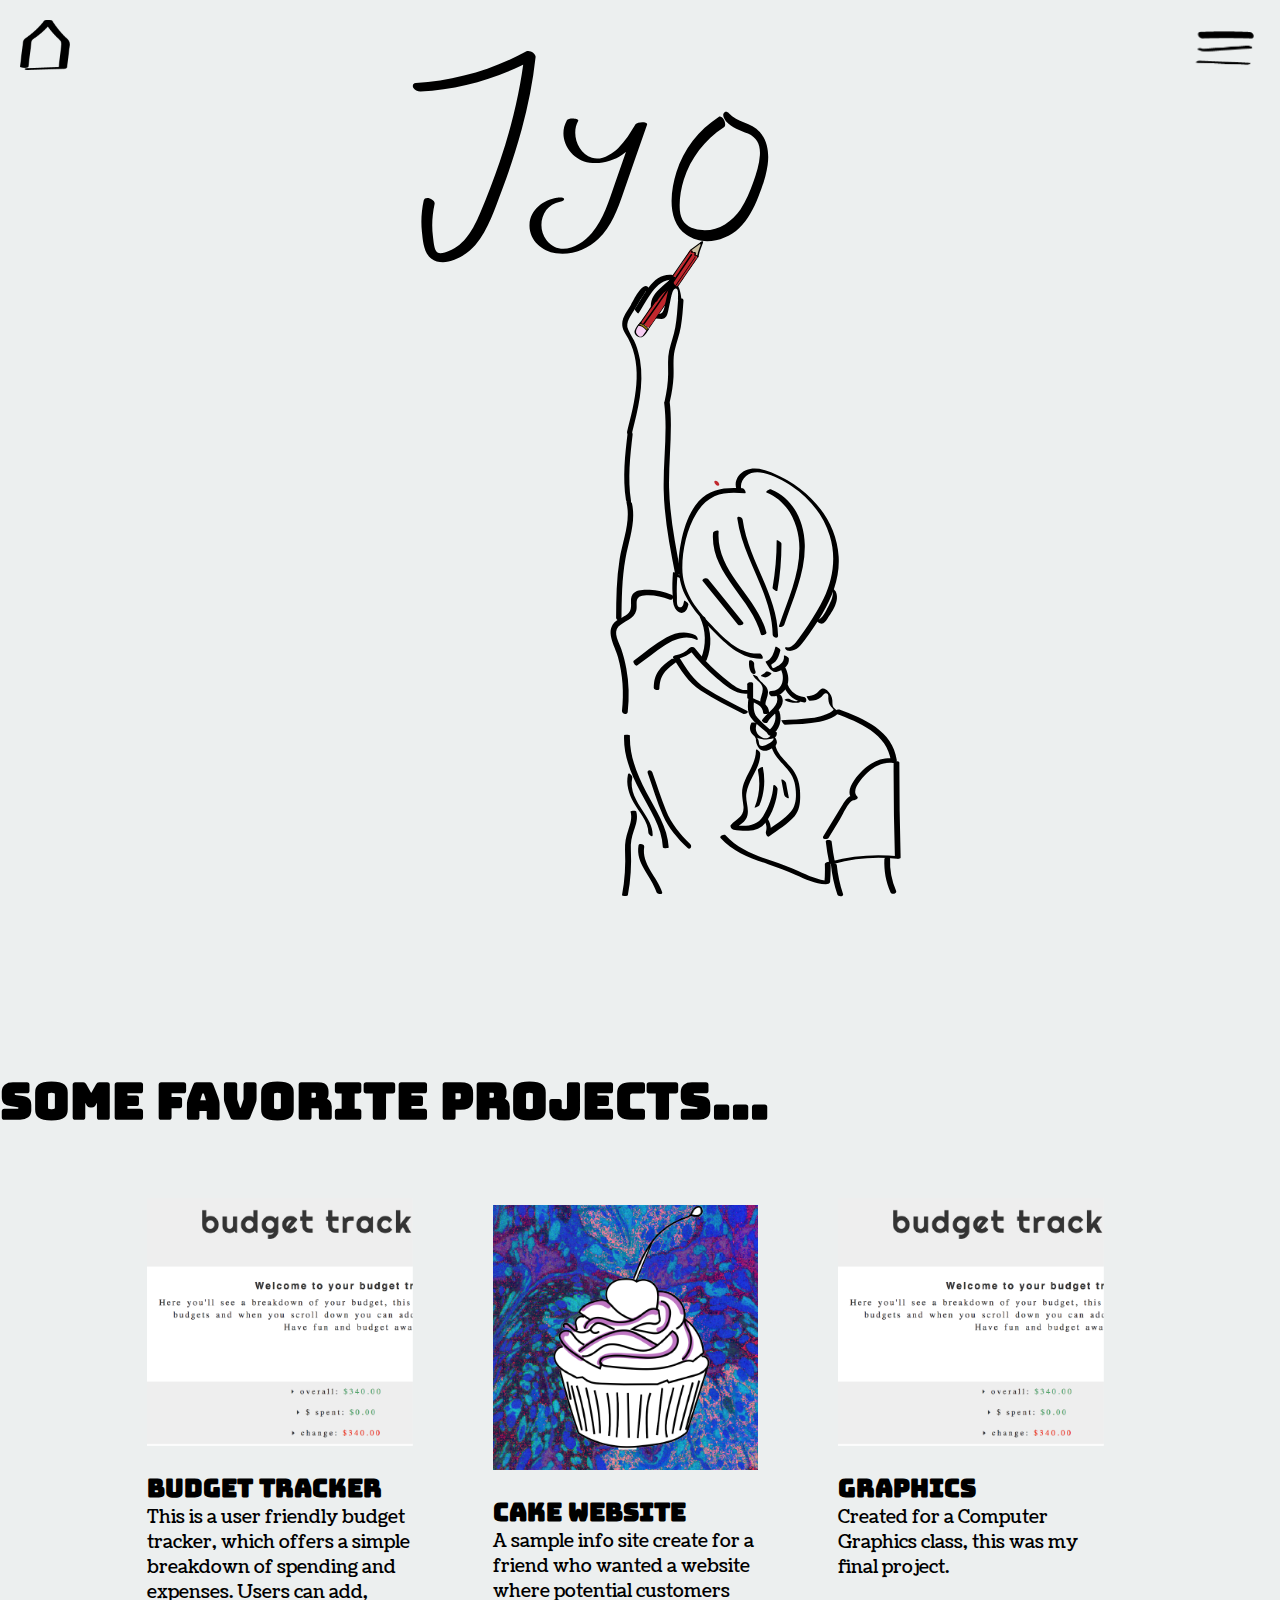
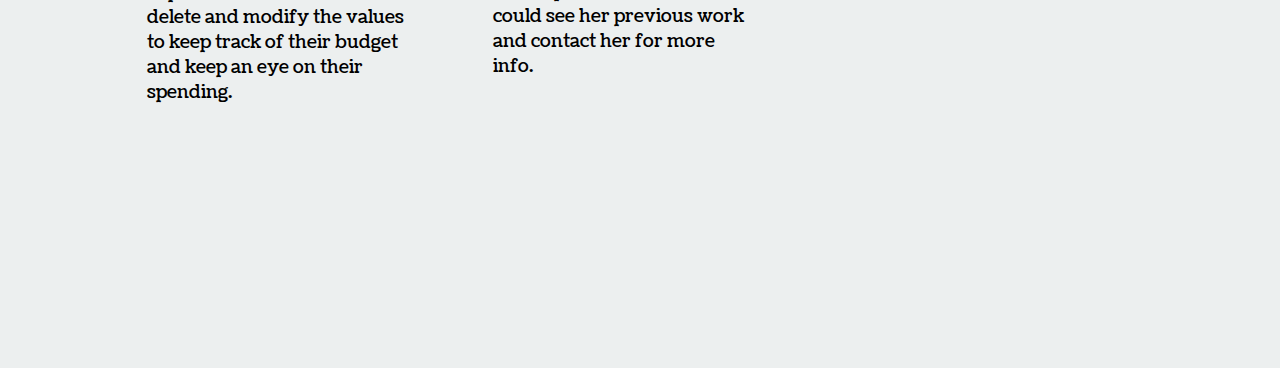
==== index.html @ 1aad9f61 "edits" ====
<html> 
    <head>
            <link href="https://fonts.googleapis.com/css?family=Lekton|Trocchi" rel="stylesheet">
            <link rel="stylesheet" 
            href="https://cdn.jsdelivr.net/npm/animate.css@3.5.2/animate.min.css">
        <link rel="stylesheet" type="text/css" href="styles/styles.css">
        <link href="https://fonts.googleapis.com/css?family=Alfa+Slab+One|Bangers|Bevan|Bungee|Coustard" rel="stylesheet">
        <link href="https://fonts.googleapis.com/css?family=Barrio|Faster+One|Gravitas+One|Holtwood+One+SC|Ultra" rel="stylesheet">
        <link rel="stylesheet" href="styles/animations.css">
        <title> Jyo </title>
    </head>

    <body>
        <!-- nav -->
        <div id="myNav" class="overlay">
            <a href="javascript:void(0)"> <img src = "styles/close.png" class="closebtn" onclick="closeNav()"></a>
                <div class="overlay-content" id = "overlay-nav">
                        <a href="index.html"><img src="styles/home.png" class = "links"></a>
                        <br>
                        <a href="about.html"><img src="styles/about-nav.png" class = "links"></a>
                        <br>
                        <a href="projects.html"><img src="styles/work-nav.png" class = "links"></a>
                </div>
              </div>
              <img src="styles/nav.png" id = "nav"onclick="openNav()"style="cursor:pointer"/>
              <a href = "index.html"><img src="styles/home-icon.png" id = "home-btn" style="cursor:pointer"></a>

        
        <section id = "section">
            <div class="bg"></div>
        
         
       

        <br>
    

        <div style = "height: 100%">
       <!-- <img src = "styles/projects.png" id = "projects"/> -->
        <div id="Container">
                <div class="slide slide1" data-background="rgba(255, 255, 255,1.0)">
                    <div class="main-container" style = "margin-top: 150px">
                        <div class="container-wrap">
                                <div class="main">
                                        <h1> some favorite projects...</h1>
                                        <div class="row" style="margin-left:6%">
                                          <div class="column">
                                            <div class="content">
                                              <img src="styles/icon-1.png" style="width:100%" class="bounce animated" id = "budget-icon">
                                              <h3>budget tracker</h3>
                                              <p>This is a user friendly budget tracker, which offers a simple breakdown of spending
                                                    and expenses. Users can add, delete and modify the values to keep track of their budget
                                                    and keep an eye on their spending. </p>
                                            </div>
                                          </div>
                                          <div class="column">
                                            <div class="content">
                                                    <a href = "https://jfernandes1.github.io/cake-website-/"><img src="styles/icon-2.png" style="width:100%" class="slideUp animated" id = "cake-img"></a>
                                              <h3>cake website</h3>
                                              <p>A sample info site create for a friend who wanted a website where potential customers
                                                    could see her previous work and contact her for more info.</p>
                                            </div>
                                          </div>
                                          <div class="column">
                                            <div class="content">
                                            <img src="styles/icon-1.png" alt="Nature" style="width:100%" class="slideUp" id = "graphics-icon">
                                              <h3>graphics </h3>
                                              <p>Created for a Computer Graphics class, this was my final project.</p>
                                            </div>
                                          </div>
                                        </div>
                                </div>	
                            </div> 
                        </div>
                    </div>
                </div>
        </div>
            </section>
            
        <script src="https://ajax.googleapis.com/ajax/libs/jquery/3.2.1/jquery.min.js"></script>
        <script src= "scripts.js"></script>

    </body>
</html>
---- styles/styles.css ----
body, html {
    height: 100%;
    margin: 0;
}

body {
  background: rgba(66, 100, 102,0.1);
  transition: 0.3s all;
}

.changeColor {
  background:rgba(66, 100, 102,0.5);
  transition: 0.8s all;
}

.bg {
  /* The image used */
  background-image: url("homepage.svg");

  /* Full height */
  height: 100%; 

  /* Center and scale the image nicely */
  background-position: center;
  background-repeat: no-repeat;
  background-size: cover;
  z-index: 5; 
}

.two{
  height:1000px;
  
  font-size:36px;
}

#home-btn{
  width: 50px;
  height: 50px;
  position: absolute;
  left:20px;
  top:20px;
}

 #nav {
  width: 100px;
  height: 100px;
  position: fixed;
  right:0;
  top:0;
  z-index: 10;
}

.closebtn{
  position:absolute; 
  width: 60px;
  height: 60px;
  right: 15px;
  top: 15px; 
}

#about {
  margin-left: 34%;
  margin-top: 3%;
  height: 56%;
}

#headshot {
    position: absolute;
    top: 24%;
    left: 32.5%;
}

#pencil {
  height: 11%;
}

#about-para {
  left: 15%;
  top: 130%;
  width: 70%;
  margin-left: auto;
  margin-right: auto;
  margin-top: 55px;
  margin-bottom: 0;
}

.overlay {
  height: 0%;
  width: 100%;
  position: fixed;
  z-index: 1;
  top: 0;
  left: 0;
  background-color: rgb(252,251,192);
  overflow-y: hidden;
  transition: 0.5s;
}

.links{
  height: 10%; 
  padding:15px;
  transition-delay: 5s; 
}

.overlay-content{
  display: none;
  position: fixed;
  top: 50%;
  left: 50%;
  /* bring your own prefixes */
  transform: translate(-50%, -50%);
}
#projects{
  margin-left: 40%;
  margin-right: 50%;
  margin-top: 5%;
}

/* PORTFOLIO PAGE */
.row,
.row > .column {
    padding: 30px;
    padding-top: 10px;
}

/* Create four equal columns that floats next to each other */
.column {
    float: left;
    width: 25%;
}

/* Clear floats after rows */ 
.row:after {
    content: "";
    display: table;
    clear: both;
}

/* Content */
.content {
    padding: 10px;
}

#cake-icon{
  width: 90%; 
}

/*FONTS

font-family: 'Alfa Slab One', cursive;
font-family: 'Bangers', cursive;
font-family: 'Bevan', cursive;
font-family: 'Coustard', serif; */
h1{
  font-family: 'Bungee', cursive;
  font-size: 50px;
}


h3{
  font-family: 'Bungee', cursive;
  font-size: 25px;
  margin-bottom: 0;
}

p{
  font-family: 'Coustard', serif;
  font-size: 1.1em;
  margin-top: 0;
}

.slide1{
  height: 100%;
}

.slide2{
  height: 100%;
}

.slide3{
  height: 100%;
}

.slide4{
	height: 100%;
}

#about-page{
  display: none;
}

/*portfolio page */

.project-no{
  margin-left: 12%;
  display: inline-block;
  width: 6%;
}

.project-img{
  display:inline-block; 
  width: 20%;
  margin-right: 4%;
  vertical-align:middle; 
}

.project-para{
  display:inline-block; 
  width:40%
}
---- styles/animations.css ----
/*
==============================================
CSS3 ANIMATION CHEAT SHEET
==============================================

Made by Justin Aguilar

www.justinaguilar.com/animations/

Questions, comments, concerns, love letters:
justin@justinaguilar.com
==============================================
*/

/*
==============================================
slideDown
==============================================
*/


.slideDown{
	animation-name: slideDown;
	-webkit-animation-name: slideDown;	

	animation-duration: 1s;	
	-webkit-animation-duration: 1s;

	animation-timing-function: ease;	
	-webkit-animation-timing-function: ease;	

	visibility: visible !important;						
}

@keyframes slideDown {
	0% {
		transform: translateY(-100%);
	}
	50%{
		transform: translateY(8%);
	}
	65%{
		transform: translateY(-4%);
	}
	80%{
		transform: translateY(4%);
	}
	95%{
		transform: translateY(-2%);
	}			
	100% {
		transform: translateY(0%);
	}		
}

@-webkit-keyframes slideDown {
	0% {
		-webkit-transform: translateY(-100%);
	}
	50%{
		-webkit-transform: translateY(8%);
	}
	65%{
		-webkit-transform: translateY(-4%);
	}
	80%{
		-webkit-transform: translateY(4%);
	}
	95%{
		-webkit-transform: translateY(-2%);
	}			
	100% {
		-webkit-transform: translateY(0%);
	}	
}

/*
==============================================
slideUp
==============================================
*/


.slideUp{
	animation-name: slideUp;
	-webkit-animation-name: slideUp;	

	animation-duration: 1s;	
	-webkit-animation-duration: 1s;

	animation-timing-function: ease;	
	-webkit-animation-timing-function: ease;

	visibility: visible !important;			
}

@keyframes slideUp {
	0% {
		transform: translateY(100%);
	}
	50%{
		transform: translateY(-8%);
	}
	65%{
		transform: translateY(4%);
	}
	80%{
		transform: translateY(-4%);
	}
	95%{
		transform: translateY(2%);
	}			
	100% {
		transform: translateY(0%);
	}	
}

@-webkit-keyframes slideUp {
	0% {
		-webkit-transform: translateY(100%);
	}
	50%{
		-webkit-transform: translateY(-8%);
	}
	65%{
		-webkit-transform: translateY(4%);
	}
	80%{
		-webkit-transform: translateY(-4%);
	}
	95%{
		-webkit-transform: translateY(2%);
	}			
	100% {
		-webkit-transform: translateY(0%);
	}	
}

/*
==============================================
slideLeft
==============================================
*/


.slideLeft{
	animation-name: slideLeft;
	-webkit-animation-name: slideLeft;	

	animation-duration: 1s;	
	-webkit-animation-duration: 1s;

	animation-timing-function: ease-in-out;	
	-webkit-animation-timing-function: ease-in-out;		

	visibility: visible !important;	
}

@keyframes slideLeft {
	0% {
		transform: translateX(150%);
	}
	50%{
		transform: translateX(-8%);
	}
	65%{
		transform: translateX(4%);
	}
	80%{
		transform: translateX(-4%);
	}
	95%{
		transform: translateX(2%);
	}			
	100% {
		transform: translateX(0%);
	}
}

@-webkit-keyframes slideLeft {
	0% {
		-webkit-transform: translateX(150%);
	}
	50%{
		-webkit-transform: translateX(-8%);
	}
	65%{
		-webkit-transform: translateX(4%);
	}
	80%{
		-webkit-transform: translateX(-4%);
	}
	95%{
		-webkit-transform: translateX(2%);
	}			
	100% {
		-webkit-transform: translateX(0%);
	}
}

/*
==============================================
slideRight
==============================================
*/


.slideRight{
	animation-name: slideRight;
	-webkit-animation-name: slideRight;	

	animation-duration: 1s;	
	-webkit-animation-duration: 1s;

	animation-timing-function: ease-in-out;	
	-webkit-animation-timing-function: ease-in-out;		

	visibility: visible !important;	
}

@keyframes slideRight {
	0% {
		transform: translateX(-150%);
	}
	50%{
		transform: translateX(8%);
	}
	65%{
		transform: translateX(-4%);
	}
	80%{
		transform: translateX(4%);
	}
	95%{
		transform: translateX(-2%);
	}			
	100% {
		transform: translateX(0%);
	}	
}

@-webkit-keyframes slideRight {
	0% {
		-webkit-transform: translateX(-150%);
	}
	50%{
		-webkit-transform: translateX(8%);
	}
	65%{
		-webkit-transform: translateX(-4%);
	}
	80%{
		-webkit-transform: translateX(4%);
	}
	95%{
		-webkit-transform: translateX(-2%);
	}			
	100% {
		-webkit-transform: translateX(0%);
	}
}

/*
==============================================
slideExpandUp
==============================================
*/


.slideExpandUp{
	animation-name: slideExpandUp;
	-webkit-animation-name: slideExpandUp;	

	animation-duration: 1.6s;	
	-webkit-animation-duration: 1.6s;

	animation-timing-function: ease-out;	
	-webkit-animation-timing-function: ease -out;

	visibility: visible !important;	
}

@keyframes slideExpandUp {
	0% {
		transform: translateY(100%) scaleX(0.5);
	}
	30%{
		transform: translateY(-8%) scaleX(0.5);
	}	
	40%{
		transform: translateY(2%) scaleX(0.5);
	}
	50%{
		transform: translateY(0%) scaleX(1.1);
	}
	60%{
		transform: translateY(0%) scaleX(0.9);		
	}
	70% {
		transform: translateY(0%) scaleX(1.05);
	}			
	80%{
		transform: translateY(0%) scaleX(0.95);		
	}
	90% {
		transform: translateY(0%) scaleX(1.02);
	}	
	100%{
		transform: translateY(0%) scaleX(1);		
	}
}

@-webkit-keyframes slideExpandUp {
	0% {
		-webkit-transform: translateY(100%) scaleX(0.5);
	}
	30%{
		-webkit-transform: translateY(-8%) scaleX(0.5);
	}	
	40%{
		-webkit-transform: translateY(2%) scaleX(0.5);
	}
	50%{
		-webkit-transform: translateY(0%) scaleX(1.1);
	}
	60%{
		-webkit-transform: translateY(0%) scaleX(0.9);		
	}
	70% {
		-webkit-transform: translateY(0%) scaleX(1.05);
	}			
	80%{
		-webkit-transform: translateY(0%) scaleX(0.95);		
	}
	90% {
		-webkit-transform: translateY(0%) scaleX(1.02);
	}	
	100%{
		-webkit-transform: translateY(0%) scaleX(1);		
	}
}

/*
==============================================
expandUp
==============================================
*/


.expandUp{
	animation-name: expandUp;
	-webkit-animation-name: expandUp;	

	animation-duration: 0.7s;	
	-webkit-animation-duration: 0.7s;

	animation-timing-function: ease;	
	-webkit-animation-timing-function: ease;		

	visibility: visible !important;	
}

@keyframes expandUp {
	0% {
		transform: translateY(100%) scale(0.6) scaleY(0.5);
	}
	60%{
		transform: translateY(-7%) scaleY(1.12);
	}
	75%{
		transform: translateY(3%);
	}	
	100% {
		transform: translateY(0%) scale(1) scaleY(1);
	}	
}

@-webkit-keyframes expandUp {
	0% {
		-webkit-transform: translateY(100%) scale(0.6) scaleY(0.5);
	}
	60%{
		-webkit-transform: translateY(-7%) scaleY(1.12);
	}
	75%{
		-webkit-transform: translateY(3%);
	}	
	100% {
		-webkit-transform: translateY(0%) scale(1) scaleY(1);
	}	
}

/*
==============================================
fadeIn
==============================================
*/

.fadeIn{
	animation-name: fadeIn;
	-webkit-animation-name: fadeIn;	

	animation-duration: 1.5s;	
	-webkit-animation-duration: 1.5s;

	animation-timing-function: ease-in-out;	
	-webkit-animation-timing-function: ease-in-out;		

	visibility: visible !important;	
}

@keyframes fadeIn {
	0% {
		transform: scale(0);
		opacity: 0.0;		
	}
	60% {
		transform: scale(1.1);	
	}
	80% {
		transform: scale(0.9);
		opacity: 1;	
	}	
	100% {
		transform: scale(1);
		opacity: 1;	
	}		
}

@-webkit-keyframes fadeIn {
	0% {
		-webkit-transform: scale(0);
		opacity: 0.0;		
	}
	60% {
		-webkit-transform: scale(1.1);
	}
	80% {
		-webkit-transform: scale(0.9);
		opacity: 1;	
	}	
	100% {
		-webkit-transform: scale(1);
		opacity: 1;	
	}		
}

/*
==============================================
expandOpen
==============================================
*/


.expandOpen{
	animation-name: expandOpen;
	-webkit-animation-name: expandOpen;	

	animation-duration: 1.2s;	
	-webkit-animation-duration: 1.2s;

	animation-timing-function: ease-out;	
	-webkit-animation-timing-function: ease-out;	

	visibility: visible !important;	
}

@keyframes expandOpen {
	0% {
		transform: scale(1.8);		
	}
	50% {
		transform: scale(0.95);
	}	
	80% {
		transform: scale(1.05);
	}
	90% {
		transform: scale(0.98);
	}	
	100% {
		transform: scale(1);
	}			
}

@-webkit-keyframes expandOpen {
	0% {
		-webkit-transform: scale(1.8);		
	}
	50% {
		-webkit-transform: scale(0.95);
	}	
	80% {
		-webkit-transform: scale(1.05);
	}
	90% {
		-webkit-transform: scale(0.98);
	}	
	100% {
		-webkit-transform: scale(1);
	}					
}

/*
==============================================
bigEntrance
==============================================
*/


.bigEntrance{
	animation-name: bigEntrance;
	-webkit-animation-name: bigEntrance;	

	animation-duration: 1.6s;	
	-webkit-animation-duration: 1.6s;

	animation-timing-function: ease-out;	
	-webkit-animation-timing-function: ease-out;	

	visibility: visible !important;			
}

@keyframes bigEntrance {
	0% {
		transform: scale(0.3) rotate(6deg) translateX(-30%) translateY(30%);
		opacity: 0.2;
	}
	30% {
		transform: scale(1.03) rotate(-2deg) translateX(2%) translateY(-2%);		
		opacity: 1;
	}
	45% {
		transform: scale(0.98) rotate(1deg) translateX(0%) translateY(0%);
		opacity: 1;
	}
	60% {
		transform: scale(1.01) rotate(-1deg) translateX(0%) translateY(0%);		
		opacity: 1;
	}	
	75% {
		transform: scale(0.99) rotate(1deg) translateX(0%) translateY(0%);
		opacity: 1;
	}
	90% {
		transform: scale(1.01) rotate(0deg) translateX(0%) translateY(0%);		
		opacity: 1;
	}	
	100% {
		transform: scale(1) rotate(0deg) translateX(0%) translateY(0%);
		opacity: 1;
	}		
}

@-webkit-keyframes bigEntrance {
	0% {
		-webkit-transform: scale(0.3) rotate(6deg) translateX(-30%) translateY(30%);
		opacity: 0.2;
	}
	30% {
		-webkit-transform: scale(1.03) rotate(-2deg) translateX(2%) translateY(-2%);		
		opacity: 1;
	}
	45% {
		-webkit-transform: scale(0.98) rotate(1deg) translateX(0%) translateY(0%);
		opacity: 1;
	}
	60% {
		-webkit-transform: scale(1.01) rotate(-1deg) translateX(0%) translateY(0%);		
		opacity: 1;
	}	
	75% {
		-webkit-transform: scale(0.99) rotate(1deg) translateX(0%) translateY(0%);
		opacity: 1;
	}
	90% {
		-webkit-transform: scale(1.01) rotate(0deg) translateX(0%) translateY(0%);		
		opacity: 1;
	}	
	100% {
		-webkit-transform: scale(1) rotate(0deg) translateX(0%) translateY(0%);
		opacity: 1;
	}				
}

/*
==============================================
hatch
==============================================
*/

.hatch{
	animation-name: hatch;
	-webkit-animation-name: hatch;	

	animation-duration: 2s;	
	-webkit-animation-duration: 2s;

	animation-timing-function: ease-in-out;	
	-webkit-animation-timing-function: ease-in-out;

	transform-origin: 50% 100%;
	-ms-transform-origin: 50% 100%;
	-webkit-transform-origin: 50% 100%; 

	visibility: visible !important;		
}

@keyframes hatch {
	0% {
		transform: rotate(0deg) scaleY(0.6);
	}
	20% {
		transform: rotate(-2deg) scaleY(1.05);
	}
	35% {
		transform: rotate(2deg) scaleY(1);
	}
	50% {
		transform: rotate(-2deg);
	}	
	65% {
		transform: rotate(1deg);
	}	
	80% {
		transform: rotate(-1deg);
	}		
	100% {
		transform: rotate(0deg);
	}									
}

@-webkit-keyframes hatch {
	0% {
		-webkit-transform: rotate(0deg) scaleY(0.6);
	}
	20% {
		-webkit-transform: rotate(-2deg) scaleY(1.05);
	}
	35% {
		-webkit-transform: rotate(2deg) scaleY(1);
	}
	50% {
		-webkit-transform: rotate(-2deg);
	}	
	65% {
		-webkit-transform: rotate(1deg);
	}	
	80% {
		-webkit-transform: rotate(-1deg);
	}		
	100% {
		-webkit-transform: rotate(0deg);
	}		
}


/*
==============================================
bounce
==============================================
*/


.bounce{
	animation-name: bounce;
	-webkit-animation-name: bounce;	

	animation-duration: 1.6s;	
	-webkit-animation-duration: 1.6s;

	animation-timing-function: ease;	
	-webkit-animation-timing-function: ease;	
	
	transform-origin: 50% 100%;
	-ms-transform-origin: 50% 100%;
	-webkit-transform-origin: 50% 100%; 	
}

@keyframes bounce {
	0% {
		transform: translateY(0%) scaleY(0.6);
	}
	60%{
		transform: translateY(-100%) scaleY(1.1);
	}
	70%{
		transform: translateY(0%) scaleY(0.95) scaleX(1.05);
	}
	80%{
		transform: translateY(0%) scaleY(1.05) scaleX(1);
	}	
	90%{
		transform: translateY(0%) scaleY(0.95) scaleX(1);
	}				
	100%{
		transform: translateY(0%) scaleY(1) scaleX(1);
	}	
}

@-webkit-keyframes bounce {
	0% {
		-webkit-transform: translateY(0%) scaleY(0.6);
	}
	60%{
		-webkit-transform: translateY(-100%) scaleY(1.1);
	}
	70%{
		-webkit-transform: translateY(0%) scaleY(0.95) scaleX(1.05);
	}
	80%{
		-webkit-transform: translateY(0%) scaleY(1.05) scaleX(1);
	}	
	90%{
		-webkit-transform: translateY(0%) scaleY(0.95) scaleX(1);
	}				
	100%{
		-webkit-transform: translateY(0%) scaleY(1) scaleX(1);
	}		
}


/*
==============================================
pulse
==============================================
*/

.pulse{
	animation-name: pulse;
	-webkit-animation-name: pulse;	

	animation-duration: 1.5s;	
	-webkit-animation-duration: 1.5s;

	animation-iteration-count: infinite;
	-webkit-animation-iteration-count: infinite;
}

@keyframes pulse {
	0% {
		transform: scale(0.9);
		opacity: 0.7;		
	}
	50% {
		transform: scale(1);
		opacity: 1;	
	}	
	100% {
		transform: scale(0.9);
		opacity: 0.7;	
	}			
}

@-webkit-keyframes pulse {
	0% {
		-webkit-transform: scale(0.95);
		opacity: 0.7;		
	}
	50% {
		-webkit-transform: scale(1);
		opacity: 1;	
	}	
	100% {
		-webkit-transform: scale(0.95);
		opacity: 0.7;	
	}			
}

/*
==============================================
floating
==============================================
*/

.floating{
	animation-name: floating;
	-webkit-animation-name: floating;

	animation-duration: 1.5s;	
	-webkit-animation-duration: 1.5s;

	animation-iteration-count: infinite;
	-webkit-animation-iteration-count: infinite;
}

@keyframes floating {
	0% {
		transform: translateY(0%);	
	}
	50% {
		transform: translateY(8%);	
	}	
	100% {
		transform: translateY(0%);
	}			
}

@-webkit-keyframes floating {
	0% {
		-webkit-transform: translateY(0%);	
	}
	50% {
		-webkit-transform: translateY(8%);	
	}	
	100% {
		-webkit-transform: translateY(0%);
	}			
}

/*
==============================================
tossing
==============================================
*/

.tossing{
	animation-name: tossing;
	-webkit-animation-name: tossing;	

	animation-duration: 2.5s;	
	-webkit-animation-duration: 2.5s;

	animation-iteration-count: infinite;
	-webkit-animation-iteration-count: infinite;
}

@keyframes tossing {
	0% {
		transform: rotate(-4deg);	
	}
	50% {
		transform: rotate(4deg);
	}
	100% {
		transform: rotate(-4deg);	
	}						
}

@-webkit-keyframes tossing {
	0% {
		-webkit-transform: rotate(-4deg);	
	}
	50% {
		-webkit-transform: rotate(4deg);
	}
	100% {
		-webkit-transform: rotate(-4deg);	
	}				
}

/*
==============================================
pullUp
==============================================
*/

.pullUp{
	animation-name: pullUp;
	-webkit-animation-name: pullUp;	

	animation-duration: 1.1s;	
	-webkit-animation-duration: 1.1s;

	animation-timing-function: ease-out;	
	-webkit-animation-timing-function: ease-out;	

	transform-origin: 50% 100%;
	-ms-transform-origin: 50% 100%;
	-webkit-transform-origin: 50% 100%; 		
}

@keyframes pullUp {
	0% {
		transform: scaleY(0.1);
	}
	40% {
		transform: scaleY(1.02);
	}
	60% {
		transform: scaleY(0.98);
	}
	80% {
		transform: scaleY(1.01);
	}
	100% {
		transform: scaleY(0.98);
	}				
	80% {
		transform: scaleY(1.01);
	}
	100% {
		transform: scaleY(1);
	}							
}

@-webkit-keyframes pullUp {
	0% {
		-webkit-transform: scaleY(0.1);
	}
	40% {
		-webkit-transform: scaleY(1.02);
	}
	60% {
		-webkit-transform: scaleY(0.98);
	}
	80% {
		-webkit-transform: scaleY(1.01);
	}
	100% {
		-webkit-transform: scaleY(0.98);
	}				
	80% {
		-webkit-transform: scaleY(1.01);
	}
	100% {
		-webkit-transform: scaleY(1);
	}		
}

/*
==============================================
pullDown
==============================================
*/

.pullDown{
	animation-name: pullDown;
	-webkit-animation-name: pullDown;	

	animation-duration: 1.1s;	
	-webkit-animation-duration: 1.1s;

	animation-timing-function: ease-out;	
	-webkit-animation-timing-function: ease-out;	

	transform-origin: 50% 0%;
	-ms-transform-origin: 50% 0%;
	-webkit-transform-origin: 50% 0%; 		
}

@keyframes pullDown {
	0% {
		transform: scaleY(0.1);
	}
	40% {
		transform: scaleY(1.02);
	}
	60% {
		transform: scaleY(0.98);
	}
	80% {
		transform: scaleY(1.01);
	}
	100% {
		transform: scaleY(0.98);
	}				
	80% {
		transform: scaleY(1.01);
	}
	100% {
		transform: scaleY(1);
	}							
}

@-webkit-keyframes pullDown {
	0% {
		-webkit-transform: scaleY(0.1);
	}
	40% {
		-webkit-transform: scaleY(1.02);
	}
	60% {
		-webkit-transform: scaleY(0.98);
	}
	80% {
		-webkit-transform: scaleY(1.01);
	}
	100% {
		-webkit-transform: scaleY(0.98);
	}				
	80% {
		-webkit-transform: scaleY(1.01);
	}
	100% {
		-webkit-transform: scaleY(1);
	}		
}

/*
==============================================
stretchLeft
==============================================
*/

.stretchLeft{
	animation-name: stretchLeft;
	-webkit-animation-name: stretchLeft;	

	animation-duration: 1.5s;	
	-webkit-animation-duration: 1.5s;

	animation-timing-function: ease-out;	
	-webkit-animation-timing-function: ease-out;	

	transform-origin: 100% 0%;
	-ms-transform-origin: 100% 0%;
	-webkit-transform-origin: 100% 0%; 
}

@keyframes stretchLeft {
	0% {
		transform: scaleX(0.3);
	}
	40% {
		transform: scaleX(1.02);
	}
	60% {
		transform: scaleX(0.98);
	}
	80% {
		transform: scaleX(1.01);
	}
	100% {
		transform: scaleX(0.98);
	}				
	80% {
		transform: scaleX(1.01);
	}
	100% {
		transform: scaleX(1);
	}							
}

@-webkit-keyframes stretchLeft {
	0% {
		-webkit-transform: scaleX(0.3);
	}
	40% {
		-webkit-transform: scaleX(1.02);
	}
	60% {
		-webkit-transform: scaleX(0.98);
	}
	80% {
		-webkit-transform: scaleX(1.01);
	}
	100% {
		-webkit-transform: scaleX(0.98);
	}				
	80% {
		-webkit-transform: scaleX(1.01);
	}
	100% {
		-webkit-transform: scaleX(1);
	}		
}

/*
==============================================
stretchRight
==============================================
*/

.stretchRight{
	animation-name: stretchRight;
	-webkit-animation-name: stretchRight;	

	animation-duration: 1.5s;	
	-webkit-animation-duration: 1.5s;

	animation-timing-function: ease-out;	
	-webkit-animation-timing-function: ease-out;	

	transform-origin: 0% 0%;
	-ms-transform-origin: 0% 0%;
	-webkit-transform-origin: 0% 0%; 		
}

@keyframes stretchRight {
	0% {
		transform: scaleX(0.3);
	}
	40% {
		transform: scaleX(1.02);
	}
	60% {
		transform: scaleX(0.98);
	}
	80% {
		transform: scaleX(1.01);
	}
	100% {
		transform: scaleX(0.98);
	}				
	80% {
		transform: scaleX(1.01);
	}
	100% {
		transform: scaleX(1);
	}							
}

@-webkit-keyframes stretchRight {
	0% {
		-webkit-transform: scaleX(0.3);
	}
	40% {
		-webkit-transform: scaleX(1.02);
	}
	60% {
		-webkit-transform: scaleX(0.98);
	}
	80% {
		-webkit-transform: scaleX(1.01);
	}
	100% {
		-webkit-transform: scaleX(0.98);
	}				
	80% {
		-webkit-transform: scaleX(1.01);
	}
	100% {
		-webkit-transform: scaleX(1);
	}		
}
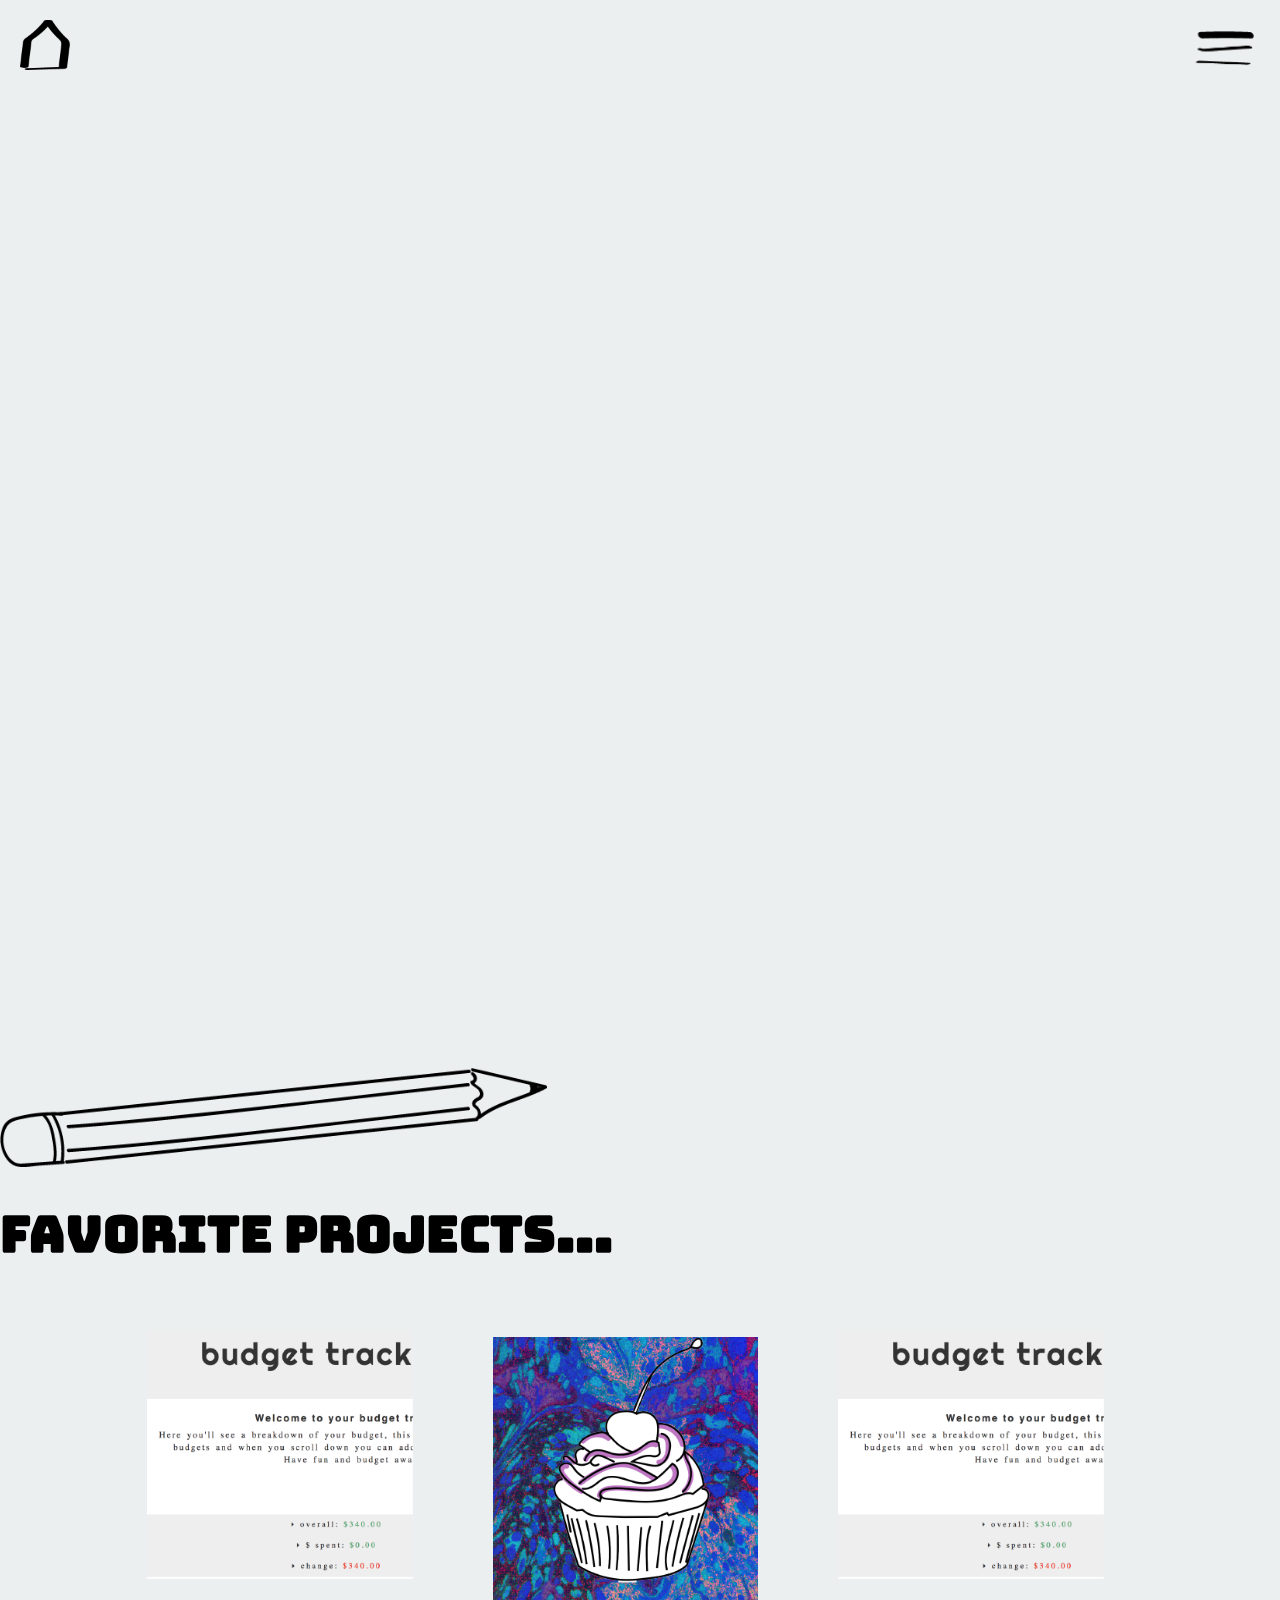
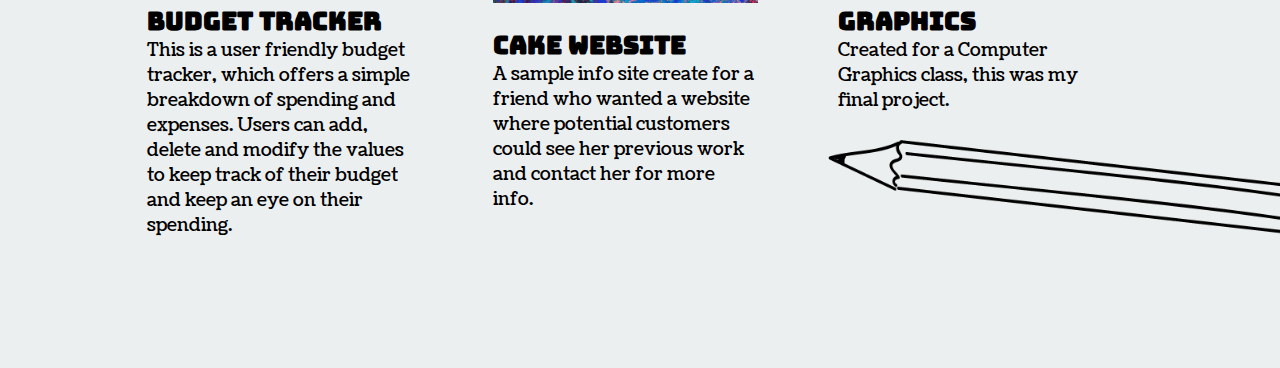
==== commit 84d87542: "svg files added" ====
--- a/index.html
+++ b/index.html
@@ -29,9 +29,6 @@
         <section id = "section">
             <div class="bg"></div>
         
-         
-       
-
         <br>
     
 
@@ -39,10 +36,12 @@
        <!-- <img src = "styles/projects.png" id = "projects"/> -->
         <div id="Container">
                 <div class="slide slide1" data-background="rgba(255, 255, 255,1.0)">
+                       
                     <div class="main-container" style = "margin-top: 150px">
                         <div class="container-wrap">
                                 <div class="main">
-                                        <h1> some favorite projects...</h1>
+                                        <img src = "styles/pencil.png" id = "pencil" style = "position:static; bottom:0">
+                                        <h1> favorite projects...</h1>
                                         <div class="row" style="margin-left:6%">
                                           <div class="column">
                                             <div class="content">
@@ -67,6 +66,7 @@
                                               <h3>graphics </h3>
                                               <p>Created for a Computer Graphics class, this was my final project.</p>
                                             </div>
+                                            <img src = "styles/Asset 26.png" id = "pencil-2" style = "position:static; bottom:0">
                                           </div>
                                         </div>
                                 </div>	
--- a/styles/styles.css
+++ b/styles/styles.css
@@ -17,7 +17,7 @@
 
 .bg {
   /* The image used */
-  background-image: url("homepage.svg");
+  background-image: url("homepage-o.svg"), url("o.svg");
 
   /* Full height */
   height: 100%; 
@@ -72,7 +72,7 @@
     left: 32.5%;
 }
 
-#pencil {
+#pencil, #pencil-2 {
   height: 11%;
 }
 
@@ -147,6 +147,11 @@
   width: 90%; 
 }
 
+#cake-img:hover {
+  content: url('icon-2-hover.png');
+  width: 100%; 
+}
+
 /*FONTS
 
 font-family: 'Alfa Slab One', cursive;
@@ -209,4 +214,15 @@
 .project-para{
   display:inline-block; 
   width:40%
+}
+
+.path {
+  stroke-dasharray: 100;
+  animation: dash 5s linear;
+}
+
+@keyframes dash {
+  to {
+    stroke-dashoffset: 1000;
+  }
 }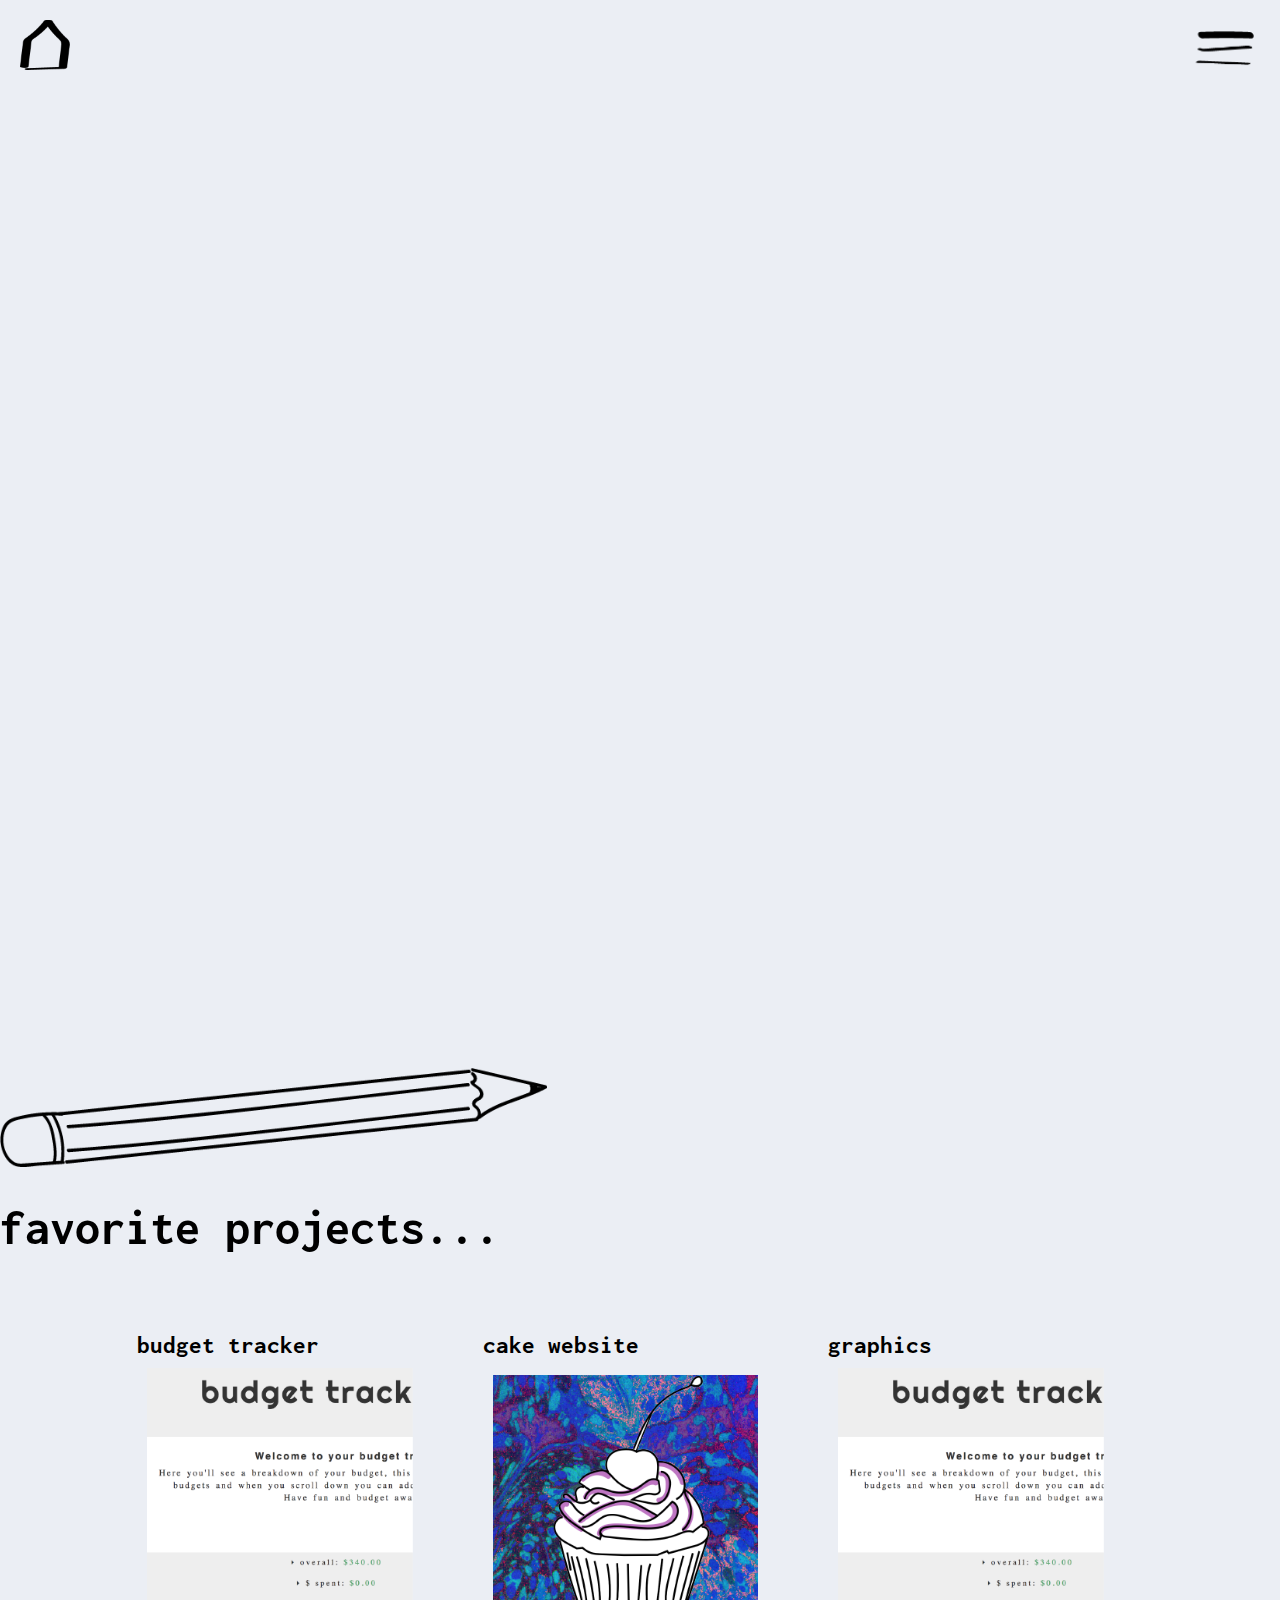
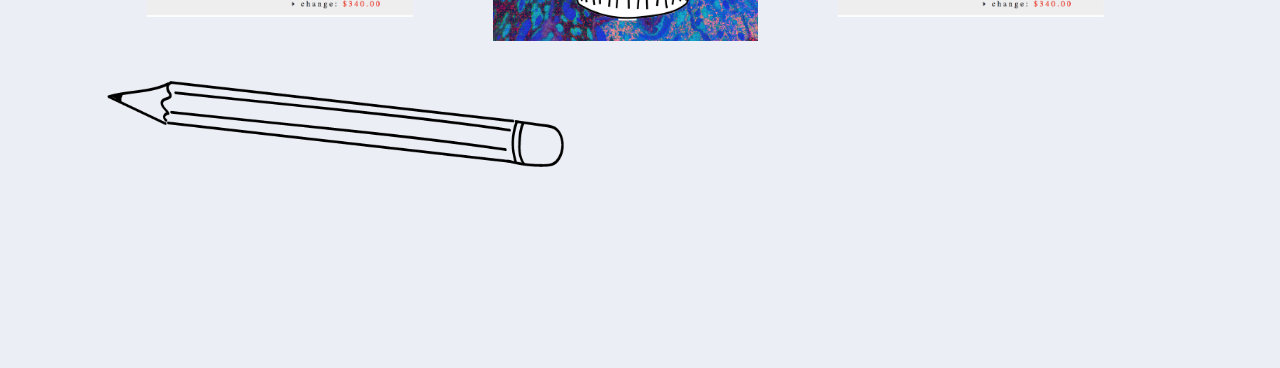
==== commit 13c391f3: "edits to about page" ====
--- a/index.html
+++ b/index.html
@@ -6,6 +6,8 @@
         <link rel="stylesheet" type="text/css" href="styles/styles.css">
         <link href="https://fonts.googleapis.com/css?family=Alfa+Slab+One|Bangers|Bevan|Bungee|Coustard" rel="stylesheet">
         <link href="https://fonts.googleapis.com/css?family=Barrio|Faster+One|Gravitas+One|Holtwood+One+SC|Ultra" rel="stylesheet">
+        <link href="https://fonts.googleapis.com/css?family=Source+Sans+Pro" rel="stylesheet">
+        <link href="https://fonts.googleapis.com/css?family=Inconsolata" rel="stylesheet">
         <link rel="stylesheet" href="styles/animations.css">
         <title> Jyo </title>
     </head>
@@ -44,29 +46,37 @@
                                         <h1> favorite projects...</h1>
                                         <div class="row" style="margin-left:6%">
                                           <div class="column">
+                                            <h3>budget tracker</h3>
                                             <div class="content">
                                               <img src="styles/icon-1.png" style="width:100%" class="bounce animated" id = "budget-icon">
-                                              <h3>budget tracker</h3>
-                                              <p>This is a user friendly budget tracker, which offers a simple breakdown of spending
+                                              <div class="overlay-mini">
+                                              <div class="text">This is a user friendly budget tracker, which offers a simple breakdown of spending
                                                     and expenses. Users can add, delete and modify the values to keep track of their budget
-                                                    and keep an eye on their spending. </p>
+                                                    and keep an eye on their spending. 
+                                                </div>
+                                            </div>
+                                        </div>
+                                    </div>
+                                    <div class="column">
+                                        <h3>cake website</h3>
+                                        <div class="content">
+                                            <a href = "https://jfernandes1.github.io/cake-website-/"><img src="styles/icon-2.png" style="width:100%" class="image" id = "cake-img"></a>
+                                              <div class="overlay-mini">
+                                              <div class="text">A sample info site create for a friend who wanted a website where potential customers
+                                                    could see her previous work and contact her for more info.</div>
+                                              </div> 
                                             </div>
                                           </div>
                                           <div class="column">
+                                            <h3>graphics </h3>
                                             <div class="content">
-                                                    <a href = "https://jfernandes1.github.io/cake-website-/"><img src="styles/icon-2.png" style="width:100%" class="slideUp animated" id = "cake-img"></a>
-                                              <h3>cake website</h3>
-                                              <p>A sample info site create for a friend who wanted a website where potential customers
-                                                    could see her previous work and contact her for more info.</p>
+                                            <img src="styles/icon-1.png" alt="Nature" style="width:100%" class="image" id = "graphics-icon">                      
+                                              <div class="overlay-mini">
+                                              <div class="text">Created for a Computer Graphics class, this was my final project.</div>
                                             </div>
+                                        </div>
                                           </div>
-                                          <div class="column">
-                                            <div class="content">
-                                            <img src="styles/icon-1.png" alt="Nature" style="width:100%" class="slideUp" id = "graphics-icon">
-                                              <h3>graphics </h3>
-                                              <p>Created for a Computer Graphics class, this was my final project.</p>
-                                            </div>
-                                            <img src = "styles/Asset 26.png" id = "pencil-2" style = "position:static; bottom:0">
+                                            <img src = "styles/Asset 26.png" class="image" id = "pencil-2" style = "position:static; bottom:0">
                                           </div>
                                         </div>
                                 </div>	
@@ -81,4 +91,4 @@
         <script src= "scripts.js"></script>
 
     </body>
-</html>
+</html>--- a/styles/styles.css
+++ b/styles/styles.css
@@ -6,18 +6,22 @@
 }
 
 body {
-  background: rgba(66, 100, 102,0.1);
+  background: rgba(56, 91, 151, 0.1);
   transition: 0.3s all;
 }
 
 .changeColor {
-  background:rgba(66, 100, 102,0.5);
+  background:rgba(42, 62, 96,0.7);
   transition: 0.8s all;
 }
 
 .bg {
   /* The image used */
   background-image: url("homepage-o.svg"), url("o.svg");
+
+  -webkit-animation: fade-in 3s; /* Safari 4.0 - 8.0 */
+  -webkit-animation-delay: 1s; /* Safari 4.0 - 8.0 */
+  animation: fade-in 3s;
 
   /* Full height */
   height: 100%; 
@@ -41,6 +45,12 @@
   position: absolute;
   left:20px;
   top:20px;
+
+  -webkit-animation: fade-in 3s; /* Safari 4.0 - 8.0 */
+  -webkit-animation-delay: 1s; /* Safari 4.0 - 8.0 */
+  animation: fade-in 3s;
+
+  z-index: 15; 
 }
 
  #nav {
@@ -50,6 +60,9 @@
   right:0;
   top:0;
   z-index: 10;
+  -webkit-animation: fade-in 3s; /* Safari 4.0 - 8.0 */
+  -webkit-animation-delay: 1s; /* Safari 4.0 - 8.0 */
+  animation: fade-in 3s;
 }
 
 .closebtn{
@@ -72,8 +85,12 @@
     left: 32.5%;
 }
 
-#pencil, #pencil-2 {
+#pencil {
   height: 11%;
+}
+
+#pencil-2{
+  width: 40%; 
 }
 
 #about-para {
@@ -84,6 +101,7 @@
   margin-right: auto;
   margin-top: 55px;
   margin-bottom: 0;
+  z-index: 15; 
 }
 
 .overlay {
@@ -139,17 +157,37 @@
 }
 
 /* Content */
+
+.image {
+  display: block;
+  width: 100%;
+  height: auto;
+}
+
 .content {
-    padding: 10px;
-}
-
-#cake-icon{
-  width: 90%; 
+    margin: 10px;
+    position: relative;
 }
 
 #cake-img:hover {
   content: url('icon-2-hover.png');
   width: 100%; 
+}
+
+.content:hover .overlay-mini {
+  height: 100%;
+}
+
+.overlay-mini {
+  position: absolute;
+  bottom: 0;
+  left: 0;
+  right: 0;
+  background-color: rgba(255, 255, 255, 0.8);
+  overflow: hidden;
+  width: 100%;
+  height: 0;
+  transition: .5s ease;
 }
 
 /*FONTS
@@ -159,22 +197,23 @@
 font-family: 'Bevan', cursive;
 font-family: 'Coustard', serif; */
 h1{
-  font-family: 'Bungee', cursive;
+  font-family: 'Inconsolata', monospace;
   font-size: 50px;
 }
 
 
 h3{
-  font-family: 'Bungee', cursive;
+  font-family: 'Inconsolata', monospace;
   font-size: 25px;
   margin-bottom: 0;
 }
 
 p{
-  font-family: 'Coustard', serif;
+  font-family: 'Inconsolata', monospace;
   font-size: 1.1em;
   margin-top: 0;
 }
+
 
 .slide1{
   height: 100%;
@@ -216,13 +255,75 @@
   width:40%
 }
 
-.path {
-  stroke-dasharray: 100;
-  animation: dash 5s linear;
-}
-
-@keyframes dash {
-  to {
-    stroke-dashoffset: 1000;
-  }
-}+.text {
+  font-family: 'Source Sans Pro', sans-serif;
+  font-size: 20px;
+  width: 100%;
+  color: rgb(36, 49, 49); 
+  position: absolute;
+  top: 50%;
+  left: 50%;
+  transform: translate(-50%, -50%);
+  -ms-transform: translate(-50%, -50%);
+}
+
+/*---------------------------ABOUT PAGE ---------------------------*/
+#about-img{
+  height: 95%;
+  right: 0%;
+  position: absolute;
+  bottom: 0; 
+
+  -webkit-animation: fade-in 5s; /* Safari 4.0 - 8.0 */
+  -webkit-animation-delay: 5s; /* Safari 4.0 - 8.0 */
+  animation: fade-in 5s;
+}
+
+#hi{
+  width: 19%;
+  position: absolute;
+  top: 25%;
+  left: 40%;
+  -webkit-animation: fade-in 3s; /* Safari 4.0 - 8.0 */
+  -webkit-animation-delay: 3s; /* Safari 4.0 - 8.0 */
+  animation: fade-in 3s;
+}
+
+
+@keyframes fade-in{
+	from { opacity:0;}
+	to {opacity:1;}
+}
+
+@-webkit-keyframes fade-in{
+	from {opacity:0;}
+	to {opacity:1;}
+}
+
+#headshot {
+  position: absolute;
+  width: 15%;
+  top: 10%;
+  left: 25%;
+  z-index: 5;
+  opacity: 0.9; 
+
+  -webkit-animation: fade-in 5s; /* Safari 4.0 - 8.0 */
+  -webkit-animation-delay: 5s; /* Safari 4.0 - 8.0 */
+  animation: fade-in 5s;
+}
+
+#about-p{
+  position: absolute;
+  width: 66%;
+  left: 7%;
+  top: 41%;
+  font-family: 'Inconsolata', monospace;
+  line-height: 160%; 
+
+  -webkit-animation: fade-in 5s; /* Safari 4.0 - 8.0 */
+  -webkit-animation-delay: 5s; /* Safari 4.0 - 8.0 */
+  animation: fade-in 5s;
+}
+
+  .animated {visibility: visible;}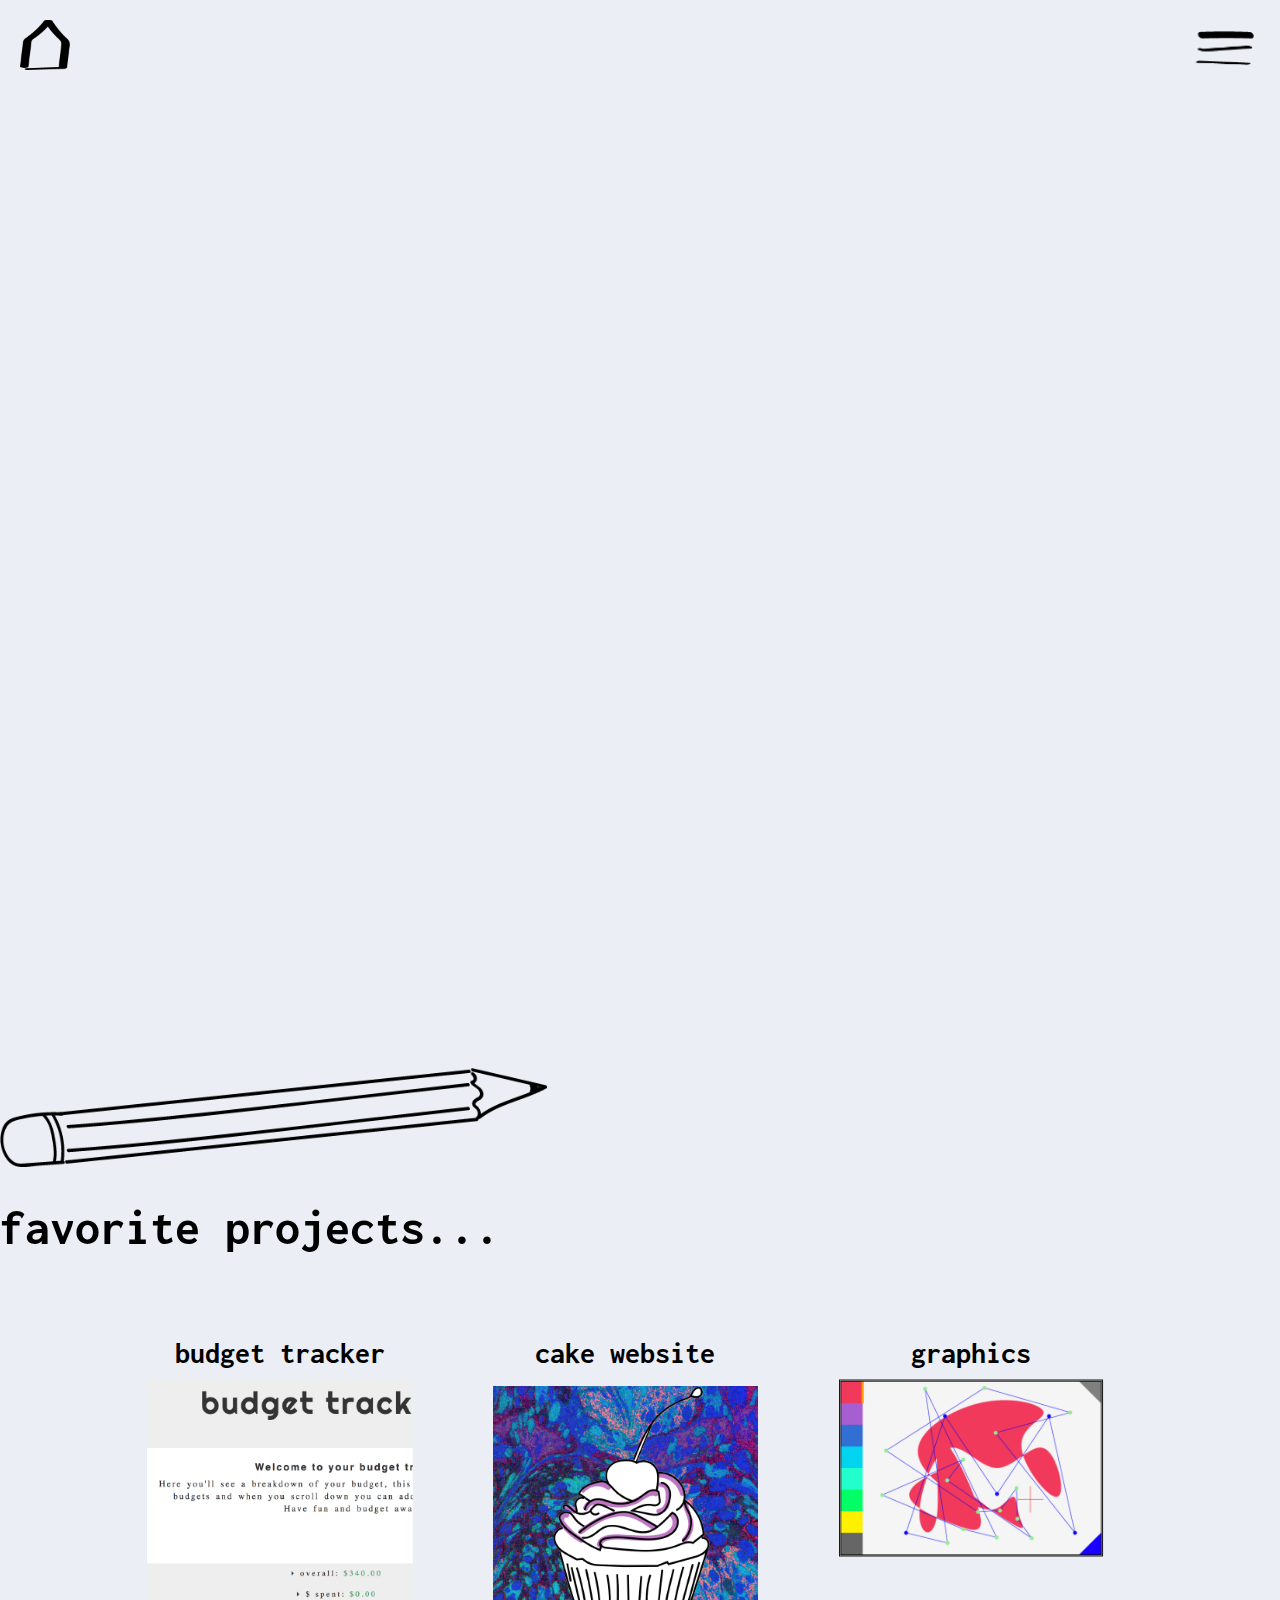
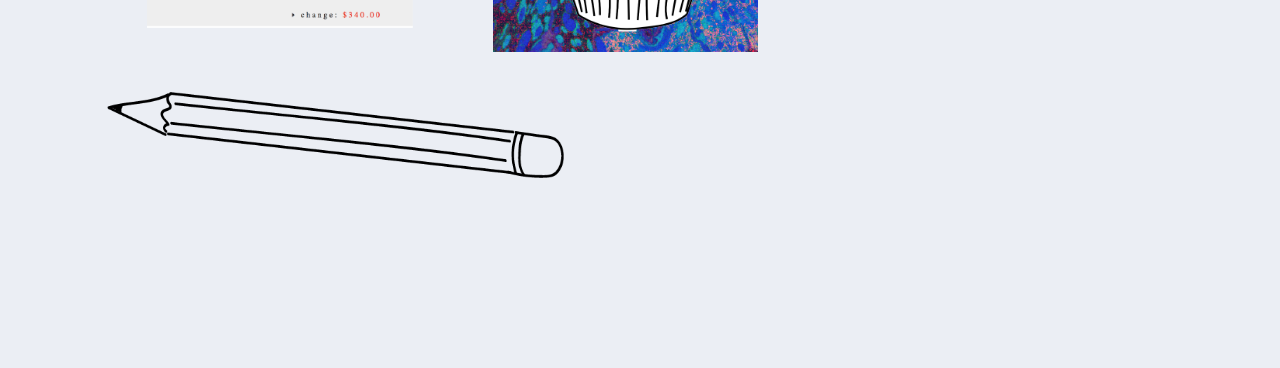
==== commit cb134706: "links updated" ====
--- a/index.html
+++ b/index.html
@@ -1,94 +1,99 @@
-<html> 
-    <head>
-            <link href="https://fonts.googleapis.com/css?family=Lekton|Trocchi" rel="stylesheet">
-            <link rel="stylesheet" 
-            href="https://cdn.jsdelivr.net/npm/animate.css@3.5.2/animate.min.css">
-        <link rel="stylesheet" type="text/css" href="styles/styles.css">
-        <link href="https://fonts.googleapis.com/css?family=Alfa+Slab+One|Bangers|Bevan|Bungee|Coustard" rel="stylesheet">
-        <link href="https://fonts.googleapis.com/css?family=Barrio|Faster+One|Gravitas+One|Holtwood+One+SC|Ultra" rel="stylesheet">
-        <link href="https://fonts.googleapis.com/css?family=Source+Sans+Pro" rel="stylesheet">
-        <link href="https://fonts.googleapis.com/css?family=Inconsolata" rel="stylesheet">
-        <link rel="stylesheet" href="styles/animations.css">
-        <title> Jyo </title>
-    </head>
+<html>
 
-    <body>
-        <!-- nav -->
-        <div id="myNav" class="overlay">
-            <a href="javascript:void(0)"> <img src = "styles/close.png" class="closebtn" onclick="closeNav()"></a>
-                <div class="overlay-content" id = "overlay-nav">
-                        <a href="index.html"><img src="styles/home.png" class = "links"></a>
-                        <br>
-                        <a href="about.html"><img src="styles/about-nav.png" class = "links"></a>
-                        <br>
-                        <a href="projects.html"><img src="styles/work-nav.png" class = "links"></a>
-                </div>
-              </div>
-              <img src="styles/nav.png" id = "nav"onclick="openNav()"style="cursor:pointer"/>
-              <a href = "index.html"><img src="styles/home-icon.png" id = "home-btn" style="cursor:pointer"></a>
+<head>
+    <link href="https://fonts.googleapis.com/css?family=Lekton|Trocchi" rel="stylesheet">
+    <link rel="stylesheet" href="https://cdn.jsdelivr.net/npm/animate.css@3.5.2/animate.min.css">
+    <link rel="stylesheet" type="text/css" href="styles/styles.css">
+    <link href="https://fonts.googleapis.com/css?family=Alfa+Slab+One|Bangers|Bevan|Bungee|Coustard" rel="stylesheet">
+    <link href="https://fonts.googleapis.com/css?family=Barrio|Faster+One|Gravitas+One|Holtwood+One+SC|Ultra" rel="stylesheet">
+    <link href="https://fonts.googleapis.com/css?family=Source+Sans+Pro" rel="stylesheet">
+    <link href="https://fonts.googleapis.com/css?family=Inconsolata" rel="stylesheet">
+    <link rel="stylesheet" href="styles/animations.css">
+    <title> Jyo </title>
+</head>
 
-        
-        <section id = "section">
-            <div class="bg"></div>
-        
+<body>
+    <!-- nav -->
+    <div id="myNav" class="overlay">
+        <a href="javascript:void(0)"> <img src="styles/close.png" class="closebtn" onclick="closeNav()"></a>
+        <div class="overlay-content" id="overlay-nav">
+            <a href="index.html"><img src="styles/home.png" class="links"></a>
+            <br>
+            <a href="about.html"><img src="styles/about-nav.png" class="links"></a>
+            <br>
+            <a href="projects.html"><img src="styles/work-nav.png" class="links"></a>
+
+        </div>
+    </div>
+    <img src="styles/nav.png" id="nav" onclick="openNav()" style="cursor:pointer" />
+    <a href="index.html"><img src="styles/home-icon.png" id="home-btn" style="cursor:pointer"></a>
+
+
+    <section id="section">
+        <div class="bg"></div>
+
         <br>
-    
 
-        <div style = "height: 100%">
-       <!-- <img src = "styles/projects.png" id = "projects"/> -->
-        <div id="Container">
+
+        <div style="height: 100%" class="second">
+            <!-- <img src = "styles/projects.png" id = "projects"/> -->
+            <div id="Container">
                 <div class="slide slide1" data-background="rgba(255, 255, 255,1.0)">
-                       
-                    <div class="main-container" style = "margin-top: 150px">
+
+                    <div class="main-container" style="margin-top: 150px">
                         <div class="container-wrap">
-                                <div class="main">
-                                        <img src = "styles/pencil.png" id = "pencil" style = "position:static; bottom:0">
-                                        <h1> favorite projects...</h1>
-                                        <div class="row" style="margin-left:6%">
-                                          <div class="column">
+                            <div class="main">
+                                <img src="styles/pencil.png" id="pencil" style="position:static; bottom:0">
+                                <h1> favorite projects...</h1>
+                                <div class="row" style="margin-left:6%">
+                                    <div class="column">
+                                        <a href="" id="work-list">
                                             <h3>budget tracker</h3>
-                                            <div class="content">
-                                              <img src="styles/icon-1.png" style="width:100%" class="bounce animated" id = "budget-icon">
-                                              <div class="overlay-mini">
-                                              <div class="text">This is a user friendly budget tracker, which offers a simple breakdown of spending
-                                                    and expenses. Users can add, delete and modify the values to keep track of their budget
-                                                    and keep an eye on their spending. 
+                                        </a>
+                                        <div class="content">
+                                            <img src="styles/icon-1.png" style="width:100%" class="bounce animated" id="budget-icon">
+                                            <div class="overlay-mini">
+                                                <div class="text">This is a user friendly budget tracker, which offers a simple breakdown of spending and expenses. Users can add, delete and modify the values to keep track of their budget and keep an eye on their spending.
                                                 </div>
                                             </div>
                                         </div>
                                     </div>
                                     <div class="column">
-                                        <h3>cake website</h3>
+                                        <a href="https://jfernandes1.github.io/cake-website-/" id="work-list">
+                                            <h3>cake website</h3>
+                                        </a>
                                         <div class="content">
-                                            <a href = "https://jfernandes1.github.io/cake-website-/"><img src="styles/icon-2.png" style="width:100%" class="image" id = "cake-img"></a>
-                                              <div class="overlay-mini">
-                                              <div class="text">A sample info site create for a friend who wanted a website where potential customers
-                                                    could see her previous work and contact her for more info.</div>
-                                              </div> 
-                                            </div>
-                                          </div>
-                                          <div class="column">
-                                            <h3>graphics </h3>
-                                            <div class="content">
-                                            <img src="styles/icon-1.png" alt="Nature" style="width:100%" class="image" id = "graphics-icon">                      
-                                              <div class="overlay-mini">
-                                              <div class="text">Created for a Computer Graphics class, this was my final project.</div>
+                                            <img src="styles/icon-2.png" style="width:100%" class="image" id="cake-img">
+                                            <div class="overlay-mini">
+                                                <div class="text">A sample info site create for a friend who wanted a website where potential customers could see her previous work and contact her for more info.</div>
                                             </div>
                                         </div>
-                                          </div>
-                                            <img src = "styles/Asset 26.png" class="image" id = "pencil-2" style = "position:static; bottom:0">
-                                          </div>
+                                    </div>
+                                    <div class="column">
+                                        <a href="http://jyofernandes.me/graphics/b-spline/" id="work-list">
+                                            <h3>graphics </h3>
+                                        </a>
+                                        <div class="content">
+                                            <img src="styles/graphics.png" alt="Nature" style="width:100%" class="image" id="graphics-icon">
+                                            <div class="overlay-mini">
+                                                <div class="text">Created for a Computer Graphics class, this was my final project.</div>
+                                            </div>
                                         </div>
-                                </div>	
-                            </div> 
+                                    </div>
+                                    <img src="styles/Asset 26.png" class="image" id="pencil-2" style="position:static; bottom:0">
+                                </div>
+                            </div>
                         </div>
                     </div>
                 </div>
+            </div>
         </div>
-            </section>
-            
-        <script src="https://ajax.googleapis.com/ajax/libs/jquery/3.2.1/jquery.min.js"></script>
-        <script src= "scripts.js"></script>
+        </div>
+    </section>
 
-    </body>
+    <script src="https://ajax.googleapis.com/ajax/libs/jquery/3.2.1/jquery.min.js"></script>
+    <script src="scripts.js"></script>
+
+</body>
+
 </html>--- a/styles/styles.css
+++ b/styles/styles.css
@@ -190,6 +190,19 @@
   transition: .5s ease;
 }
 
+a:link, a:visited {
+  text-decoration: none;
+  color: black; 
+  text-align: center;
+  text-decoration: none;
+}
+
+a:hover {
+  text-decoration: none;
+  color: white; 
+}
+
+
 /*FONTS
 
 font-family: 'Alfa Slab One', cursive;
@@ -201,10 +214,9 @@
   font-size: 50px;
 }
 
-
 h3{
   font-family: 'Inconsolata', monospace;
-  font-size: 25px;
+  font-size: 30px;
   margin-bottom: 0;
 }
 
@@ -256,7 +268,8 @@
 }
 
 .text {
-  font-family: 'Source Sans Pro', sans-serif;
+  font-family: 'Inconsolata', monospace;
+  text-transform: lowercase; 
   font-size: 20px;
   width: 100%;
   color: rgb(36, 49, 49); 
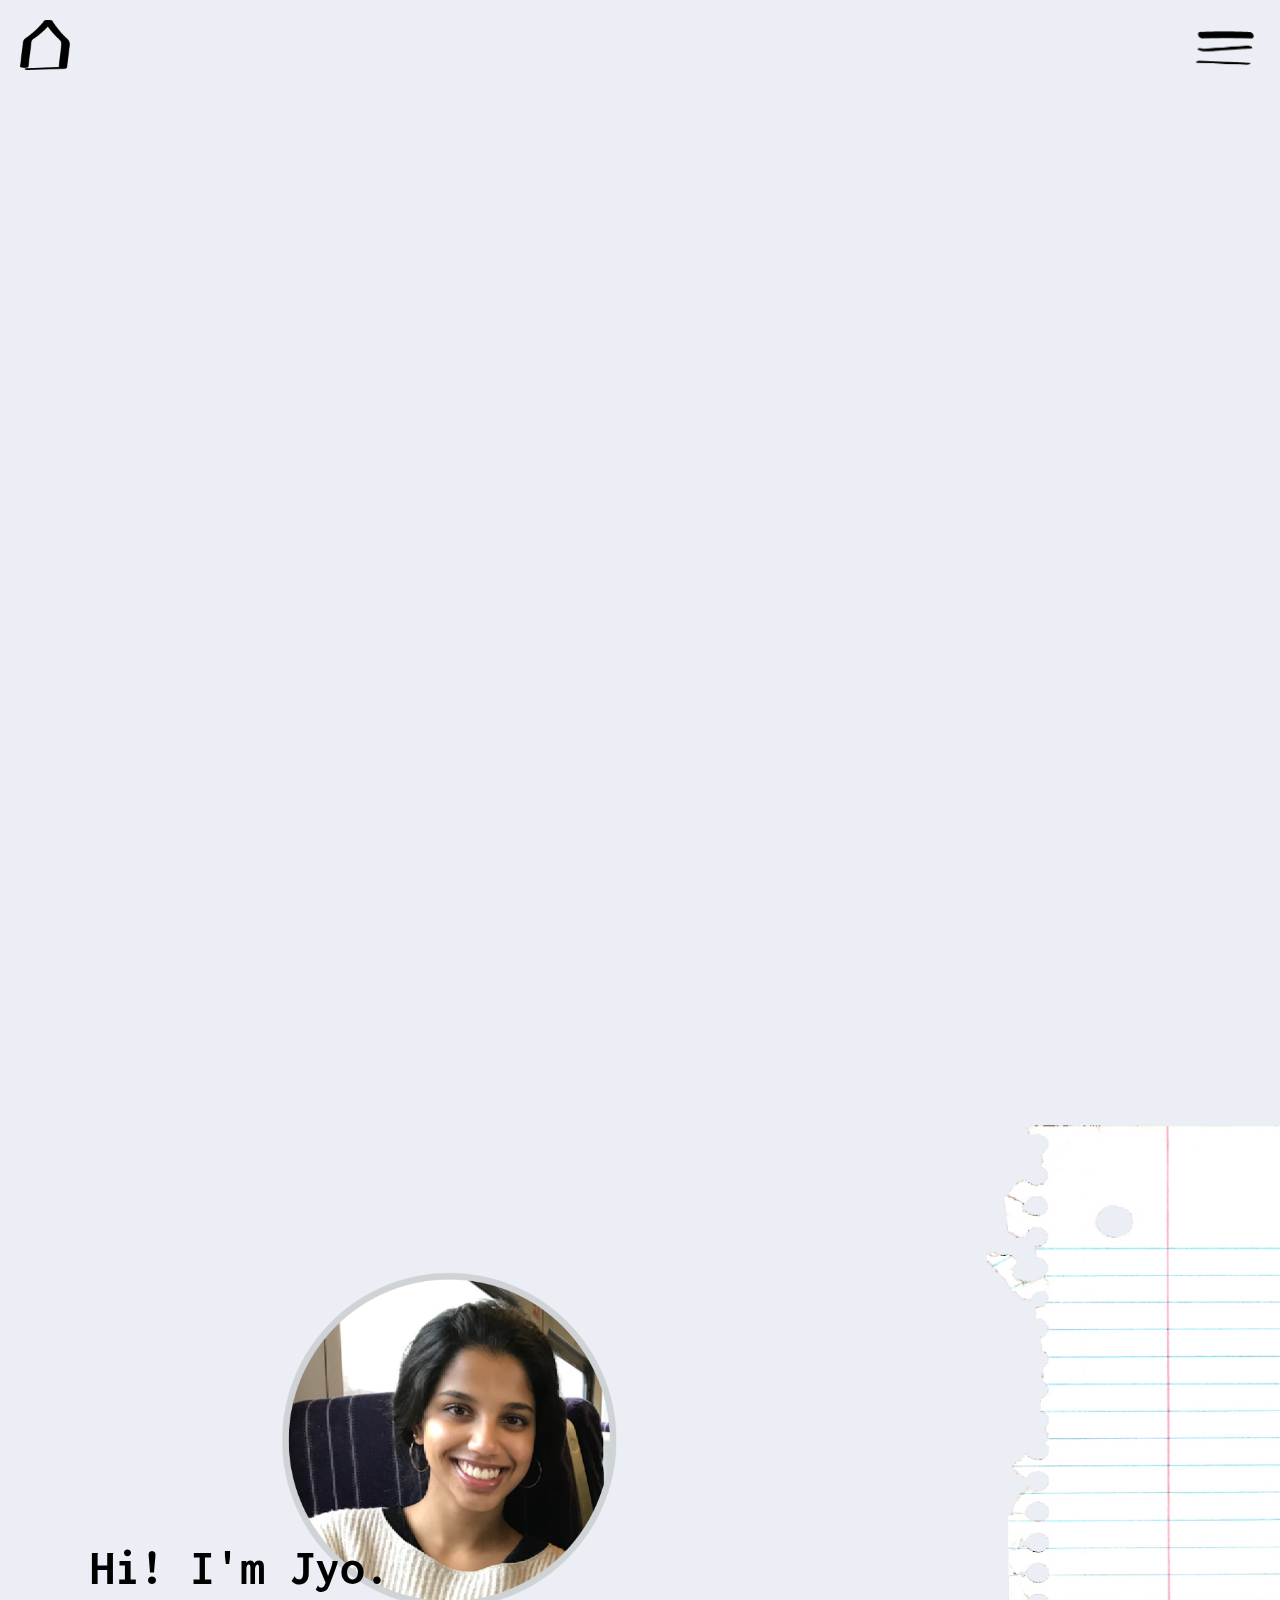
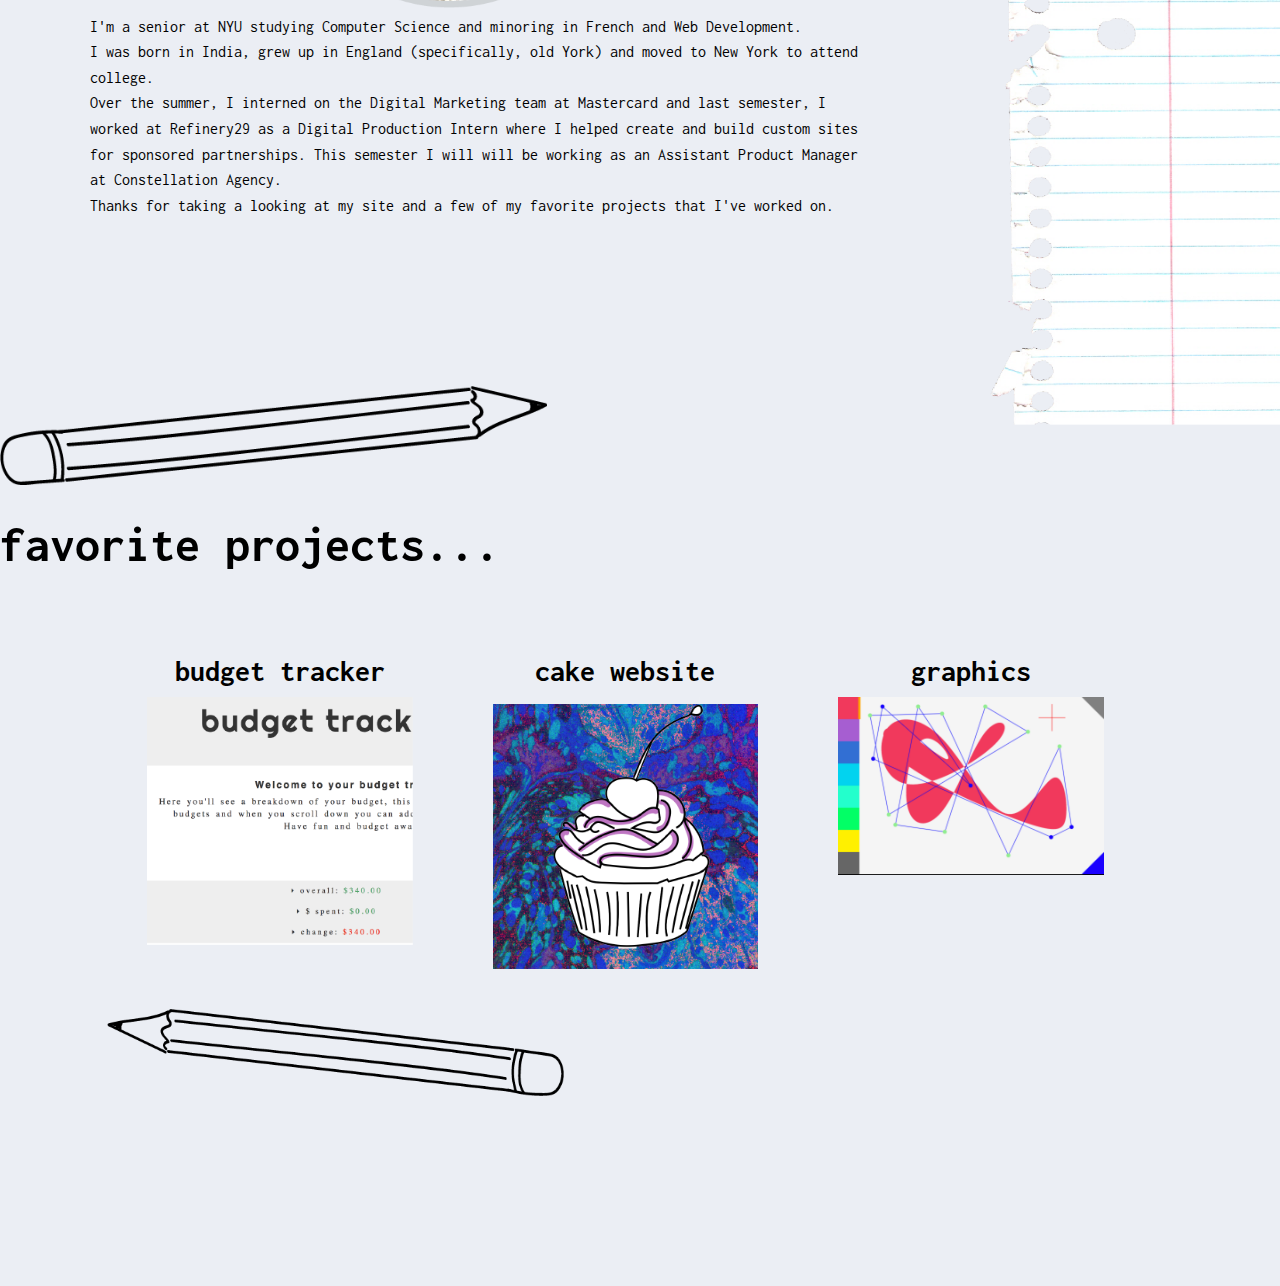
==== commit 1104fe54: "about added to main scroll" ====
--- a/index.html
+++ b/index.html
@@ -3,11 +3,15 @@
 <head>
     <link href="https://fonts.googleapis.com/css?family=Lekton|Trocchi" rel="stylesheet">
     <link rel="stylesheet" href="https://cdn.jsdelivr.net/npm/animate.css@3.5.2/animate.min.css">
+    <!-- or -->
+    <link rel="stylesheet" href="https://cdnjs.cloudflare.com/ajax/libs/animate.css/3.5.2/animate.min.css">
     <link rel="stylesheet" type="text/css" href="styles/styles.css">
     <link href="https://fonts.googleapis.com/css?family=Alfa+Slab+One|Bangers|Bevan|Bungee|Coustard" rel="stylesheet">
     <link href="https://fonts.googleapis.com/css?family=Barrio|Faster+One|Gravitas+One|Holtwood+One+SC|Ultra" rel="stylesheet">
     <link href="https://fonts.googleapis.com/css?family=Source+Sans+Pro" rel="stylesheet">
     <link href="https://fonts.googleapis.com/css?family=Inconsolata" rel="stylesheet">
+
+    <link rel="shortcut icon" href="styles/favicon.ico" type="image/x-icon">
     <link rel="stylesheet" href="styles/animations.css">
     <title> Jyo </title>
 </head>
@@ -36,57 +40,71 @@
 
 
         <div style="height: 100%" class="second">
-            <!-- <img src = "styles/projects.png" id = "projects"/> -->
-            <div id="Container">
-                <div class="slide slide1" data-background="rgba(255, 255, 255,1.0)">
+            <!-- PAPER BACKGROUND -->
+            <img src="styles/paper.png" id="paper">
+            <!-- <img src="styles/about.svg" id="about-img" style="top: 125%; right: 1%s"> -->
+            <img src="styles/headshot.png" id="headshot-homepage">
+            <div>
+                <div id="about-p-homepage">
+                    <h1>Hi! I'm Jyo.</h1>I'm a senior at NYU studying Computer Science and minoring in French and Web Development.<br> I was born in India, grew up in England (specifically, old York) and moved to New York to attend college. <br> Over the
+                    summer, I interned on the Digital Marketing team at Mastercard and last semester, I worked at Refinery29 as a Digital Production Intern where I helped create and build custom sites for sponsored partnerships. This semester I will will
+                    be working as an Assistant Product Manager at Constellation Agency. <br> Thanks for taking a looking at my site and a few of my favorite projects that I've worked on. </div>
 
-                    <div class="main-container" style="margin-top: 150px">
-                        <div class="container-wrap">
-                            <div class="main">
-                                <img src="styles/pencil.png" id="pencil" style="position:static; bottom:0">
-                                <h1> favorite projects...</h1>
-                                <div class="row" style="margin-left:6%">
-                                    <div class="column">
-                                        <a href="" id="work-list">
-                                            <h3>budget tracker</h3>
-                                        </a>
-                                        <div class="content">
-                                            <img src="styles/icon-1.png" style="width:100%" class="bounce animated" id="budget-icon">
-                                            <div class="overlay-mini">
-                                                <div class="text">This is a user friendly budget tracker, which offers a simple breakdown of spending and expenses. Users can add, delete and modify the values to keep track of their budget and keep an eye on their spending.
-                                                </div>
+                </p>
+            </div>
+        </div>
+
+        <!-- <img src = "styles/projects.png" id = "projects"/> -->
+        <div id="Container">
+            <div class="slide slide1" data-background="rgba(255, 255, 255,1.0)">
+
+                <div class="main-container" style="margin-top: 150px">
+                    <div class="container-wrap">
+                        <div class="main">
+                            <img src="styles/pencil.png" id="pencil" style="position:static; bottom:0">
+                            <h1> favorite projects...</h1>
+                            <div class="row" style="margin-left:6%">
+                                <div class="column">
+                                    <a href="http://linserv1.cims.nyu.edu:13362/" id="work-list">
+                                        <h3>budget tracker</h3>
+                                    </a>
+                                    <div class="content">
+                                        <img src="styles/icon-1.png" style="width:100%" class="bounce animated" id="budget-icon">
+                                        <div class="overlay-mini">
+                                            <div class="text">This is a user friendly budget tracker, which offers a simple breakdown of spending and expenses. Users can add, delete and modify the values to keep track of their budget and keep an eye on their spending.
                                             </div>
                                         </div>
                                     </div>
-                                    <div class="column">
-                                        <a href="https://jfernandes1.github.io/cake-website-/" id="work-list">
-                                            <h3>cake website</h3>
-                                        </a>
-                                        <div class="content">
-                                            <img src="styles/icon-2.png" style="width:100%" class="image" id="cake-img">
-                                            <div class="overlay-mini">
-                                                <div class="text">A sample info site create for a friend who wanted a website where potential customers could see her previous work and contact her for more info.</div>
-                                            </div>
+                                </div>
+                                <div class="column">
+                                    <a href="https://jfernandes1.github.io/cake-website-/" id="work-list">
+                                        <h3>cake website</h3>
+                                    </a>
+                                    <div class="content">
+                                        <img src="styles/icon-2.png" style="width:100%" class="image" id="cake-img">
+                                        <div class="overlay-mini">
+                                            <div class="text">A sample info site create for a friend who wanted a website where potential customers could see her previous work and contact her for more info.</div>
                                         </div>
                                     </div>
-                                    <div class="column">
-                                        <a href="http://jyofernandes.me/graphics/b-spline/" id="work-list">
-                                            <h3>graphics </h3>
-                                        </a>
-                                        <div class="content">
-                                            <img src="styles/graphics.png" alt="Nature" style="width:100%" class="image" id="graphics-icon">
-                                            <div class="overlay-mini">
-                                                <div class="text">Created for a Computer Graphics class, this was my final project.</div>
-                                            </div>
+                                </div>
+                                <div class="column">
+                                    <a href="http://jyofernandes.me/graphics/b-spline/" id="work-list">
+                                        <h3>graphics </h3>
+                                    </a>
+                                    <div class="content">
+                                        <img src="styles/graphics.png" alt="Nature" style="width:100%" class="image" id="graphics-icon">
+                                        <div class="overlay-mini">
+                                            <div class="text">Created for a Computer Graphics class, this was my final project.</div>
                                         </div>
                                     </div>
-                                    <img src="styles/Asset 26.png" class="image" id="pencil-2" style="position:static; bottom:0">
                                 </div>
+                                <img src="styles/Asset 26.png" class="image" id="pencil-2" style="position:static; bottom:0">
                             </div>
                         </div>
                     </div>
                 </div>
             </div>
+        </div>
         </div>
         </div>
     </section>
--- a/styles/styles.css
+++ b/styles/styles.css
@@ -1,82 +1,81 @@
-
-
-  body, html {
+body,
+html {
     height: 100%;
     margin: 0;
 }
 
 body {
-  background: rgba(56, 91, 151, 0.1);
-  transition: 0.3s all;
+    background: rgba(56, 91, 151, 0.1);
+    transition: 0.3s all;
 }
 
 .changeColor {
-  background:rgba(42, 62, 96,0.7);
-  transition: 0.8s all;
+    background: rgba(42, 62, 96, 0.7);
+    transition: 0.8s all;
 }
 
 .bg {
-  /* The image used */
-  background-image: url("homepage-o.svg"), url("o.svg");
-
-  -webkit-animation: fade-in 3s; /* Safari 4.0 - 8.0 */
-  -webkit-animation-delay: 1s; /* Safari 4.0 - 8.0 */
-  animation: fade-in 3s;
-
-  /* Full height */
-  height: 100%; 
-
-  /* Center and scale the image nicely */
-  background-position: center;
-  background-repeat: no-repeat;
-  background-size: cover;
-  z-index: 5; 
-}
-
-.two{
-  height:1000px;
-  
-  font-size:36px;
-}
-
-#home-btn{
-  width: 50px;
-  height: 50px;
-  position: absolute;
-  left:20px;
-  top:20px;
-
-  -webkit-animation: fade-in 3s; /* Safari 4.0 - 8.0 */
-  -webkit-animation-delay: 1s; /* Safari 4.0 - 8.0 */
-  animation: fade-in 3s;
-
-  z-index: 15; 
-}
-
- #nav {
-  width: 100px;
-  height: 100px;
-  position: fixed;
-  right:0;
-  top:0;
-  z-index: 10;
-  -webkit-animation: fade-in 3s; /* Safari 4.0 - 8.0 */
-  -webkit-animation-delay: 1s; /* Safari 4.0 - 8.0 */
-  animation: fade-in 3s;
-}
-
-.closebtn{
-  position:absolute; 
-  width: 60px;
-  height: 60px;
-  right: 15px;
-  top: 15px; 
+    /* The image used */
+    background-image: url("homepage-o.svg"), url("o.svg");
+    -webkit-animation: fade-in 3s;
+    /* Safari 4.0 - 8.0 */
+    -webkit-animation-delay: 1s;
+    /* Safari 4.0 - 8.0 */
+    animation: fade-in 3s;
+    /* Full height */
+    height: 100%;
+    /* Center and scale the image nicely */
+    background-position: center;
+    background-repeat: no-repeat;
+    background-size: cover;
+    z-index: 5;
+}
+
+.two {
+    height: 1000px;
+    font-size: 36px;
+}
+
+#home-btn {
+    width: 50px;
+    height: 50px;
+    position: absolute;
+    left: 20px;
+    top: 20px;
+    -webkit-animation: fade-in 3s;
+    /* Safari 4.0 - 8.0 */
+    -webkit-animation-delay: 1s;
+    /* Safari 4.0 - 8.0 */
+    animation: fade-in 3s;
+    z-index: 15;
+}
+
+#nav {
+    width: 100px;
+    height: 100px;
+    position: fixed;
+    right: 0;
+    top: 0;
+    z-index: 10;
+    -webkit-animation: fade-in 3s;
+    /* Safari 4.0 - 8.0 */
+    -webkit-animation-delay: 1s;
+    /* Safari 4.0 - 8.0 */
+    animation: fade-in 3s;
+}
+
+.closebtn {
+    position: absolute;
+    width: 60px;
+    height: 60px;
+    right: 15px;
+    top: 15px;
 }
 
 #about {
-  margin-left: 34%;
-  margin-top: 3%;
-  height: 56%;
+    margin-left: 34%;
+    margin-top: 3%;
+    height: 56%;
 }
 
 #headshot {
@@ -86,82 +85,115 @@
 }
 
 #pencil {
-  height: 11%;
-}
-
-#pencil-2{
-  width: 40%; 
+    height: 11%;
+}
+
+#pencil-2 {
+    width: 40%;
 }
 
 #about-para {
-  left: 15%;
-  top: 130%;
-  width: 70%;
-  margin-left: auto;
-  margin-right: auto;
-  margin-top: 55px;
-  margin-bottom: 0;
-  z-index: 15; 
+    left: 15%;
+    top: 130%;
+    width: 70%;
+    margin-left: auto;
+    margin-right: auto;
+    margin-top: 55px;
+    margin-bottom: 0;
+    z-index: 15;
+}
+
+#paper {
+    height: 100%;
+    /* margin-top: 20%; */
+    margin-left: 77%;
+    position: absolute;
+    top: 125%;
+}
+
+#about-p-homepage {
+    position: absolute;
+    width: 60%;
+    left: 7%;
+    top: 169%;
+    font-family: 'Inconsolata', monospace;
+    line-height: 160%;
+    animation: fade-in 5s
+}
+
+#headshot-homepage {
+    height: 40%;
+    position: absolute;
+    top: 140%;
+    left: 22%;
 }
 
 .overlay {
-  height: 0%;
-  width: 100%;
-  position: fixed;
-  z-index: 1;
-  top: 0;
-  left: 0;
-  background-color: rgb(252,251,192);
-  overflow-y: hidden;
-  transition: 0.5s;
-}
-
-.links{
-  height: 10%; 
-  padding:15px;
-  transition-delay: 5s; 
-}
-
-.overlay-content{
-  display: none;
-  position: fixed;
-  top: 50%;
-  left: 50%;
-  /* bring your own prefixes */
-  transform: translate(-50%, -50%);
-}
-#projects{
-  margin-left: 40%;
-  margin-right: 50%;
-  margin-top: 5%;
-}
+    height: 0%;
+    width: 100%;
+    position: fixed;
+    z-index: 1;
+    top: 0;
+    left: 0;
+    background-color: rgb(252, 251, 192);
+    overflow-y: hidden;
+    transition: 0.5s;
+}
+
+.links {
+    height: 10%;
+    padding: 15px;
+    transition-delay: 5s;
+}
+
+.overlay-content {
+    display: none;
+    position: fixed;
+    top: 50%;
+    left: 50%;
+    /* bring your own prefixes */
+    transform: translate(-50%, -50%);
+}
+
+#projects {
+    margin-left: 40%;
+    margin-right: 50%;
+    margin-top: 5%;
+}
+
 
 /* PORTFOLIO PAGE */
+
 .row,
-.row > .column {
+.row>.column {
     padding: 30px;
     padding-top: 10px;
 }
 
+
 /* Create four equal columns that floats next to each other */
+
 .column {
     float: left;
     width: 25%;
 }
 
-/* Clear floats after rows */ 
+
+/* Clear floats after rows */
+
 .row:after {
     content: "";
     display: table;
     clear: both;
 }
 
+
 /* Content */
 
 .image {
-  display: block;
-  width: 100%;
-  height: auto;
+    display: block;
+    width: 100%;
+    height: auto;
 }
 
 .content {
@@ -170,36 +202,37 @@
 }
 
 #cake-img:hover {
-  content: url('icon-2-hover.png');
-  width: 100%; 
+    content: url('icon-2-hover.png');
+    width: 100%;
 }
 
 .content:hover .overlay-mini {
-  height: 100%;
+    height: 100%;
 }
 
 .overlay-mini {
-  position: absolute;
-  bottom: 0;
-  left: 0;
-  right: 0;
-  background-color: rgba(255, 255, 255, 0.8);
-  overflow: hidden;
-  width: 100%;
-  height: 0;
-  transition: .5s ease;
-}
-
-a:link, a:visited {
-  text-decoration: none;
-  color: black; 
-  text-align: center;
-  text-decoration: none;
+    position: absolute;
+    bottom: 0;
+    left: 0;
+    right: 0;
+    background-color: rgba(255, 255, 255, 0.8);
+    overflow: hidden;
+    width: 100%;
+    height: 0;
+    transition: .5s ease;
+}
+
+a:link,
+a:visited {
+    text-decoration: none;
+    color: black;
+    text-align: center;
+    text-decoration: none;
 }
 
 a:hover {
-  text-decoration: none;
-  color: white; 
+    text-decoration: none;
+    color: white;
 }
 
 
@@ -209,134 +242,151 @@
 font-family: 'Bangers', cursive;
 font-family: 'Bevan', cursive;
 font-family: 'Coustard', serif; */
-h1{
-  font-family: 'Inconsolata', monospace;
-  font-size: 50px;
-}
-
-h3{
-  font-family: 'Inconsolata', monospace;
-  font-size: 30px;
-  margin-bottom: 0;
-}
-
-p{
-  font-family: 'Inconsolata', monospace;
-  font-size: 1.1em;
-  margin-top: 0;
-}
-
-
-.slide1{
-  height: 100%;
-}
-
-.slide2{
-  height: 100%;
-}
-
-.slide3{
-  height: 100%;
-}
-
-.slide4{
-	height: 100%;
-}
-
-#about-page{
-  display: none;
-}
+
+h1 {
+    font-family: 'Inconsolata', monospace;
+    font-size: 50px;
+}
+
+h3 {
+    font-family: 'Inconsolata', monospace;
+    font-size: 30px;
+    margin-bottom: 0;
+}
+
+p {
+    font-family: 'Inconsolata', monospace;
+    font-size: 1.1em;
+    margin-top: 0;
+}
+
+.slide1 {
+    height: 100%;
+}
+
+.slide2 {
+    height: 100%;
+}
+
+.slide3 {
+    height: 100%;
+}
+
+.slide4 {
+    height: 100%;
+}
+
+#about-page {
+    display: none;
+}
+
 
 /*portfolio page */
 
-.project-no{
-  margin-left: 12%;
-  display: inline-block;
-  width: 6%;
-}
-
-.project-img{
-  display:inline-block; 
-  width: 20%;
-  margin-right: 4%;
-  vertical-align:middle; 
-}
-
-.project-para{
-  display:inline-block; 
-  width:40%
+.project-no {
+    margin-left: 12%;
+    display: inline-block;
+    width: 6%;
+}
+
+.project-img {
+    display: inline-block;
+    width: 20%;
+    margin-right: 4%;
+    vertical-align: middle;
+}
+
+.project-para {
+    display: inline-block;
+    width: 40%
 }
 
 .text {
-  font-family: 'Inconsolata', monospace;
-  text-transform: lowercase; 
-  font-size: 20px;
-  width: 100%;
-  color: rgb(36, 49, 49); 
-  position: absolute;
-  top: 50%;
-  left: 50%;
-  transform: translate(-50%, -50%);
-  -ms-transform: translate(-50%, -50%);
-}
+    font-family: 'Inconsolata', monospace;
+    text-transform: lowercase;
+    font-size: 20px;
+    width: 100%;
+    color: rgb(36, 49, 49);
+    position: absolute;
+    top: 50%;
+    left: 50%;
+    transform: translate(-50%, -50%);
+    -ms-transform: translate(-50%, -50%);
+}
+
 
 /*---------------------------ABOUT PAGE ---------------------------*/
-#about-img{
-  height: 95%;
-  right: 0%;
-  position: absolute;
-  bottom: 0; 
-
-  -webkit-animation: fade-in 5s; /* Safari 4.0 - 8.0 */
-  -webkit-animation-delay: 5s; /* Safari 4.0 - 8.0 */
-  animation: fade-in 5s;
-}
-
-#hi{
-  width: 19%;
-  position: absolute;
-  top: 25%;
-  left: 40%;
-  -webkit-animation: fade-in 3s; /* Safari 4.0 - 8.0 */
-  -webkit-animation-delay: 3s; /* Safari 4.0 - 8.0 */
-  animation: fade-in 3s;
-}
-
-
-@keyframes fade-in{
-	from { opacity:0;}
-	to {opacity:1;}
-}
-
-@-webkit-keyframes fade-in{
-	from {opacity:0;}
-	to {opacity:1;}
+
+#about-img {
+    height: 95%;
+    right: 0%;
+    position: absolute;
+    bottom: 0;
+    -webkit-animation: fade-in 5s;
+    /* Safari 4.0 - 8.0 */
+    -webkit-animation-delay: 5s;
+    /* Safari 4.0 - 8.0 */
+    animation: fade-in 5s;
+}
+
+#hi {
+    width: 19%;
+    position: absolute;
+    top: 25%;
+    left: 40%;
+    -webkit-animation: fade-in 3s;
+    /* Safari 4.0 - 8.0 */
+    -webkit-animation-delay: 3s;
+    /* Safari 4.0 - 8.0 */
+    animation: fade-in 3s;
+}
+
+@keyframes fade-in {
+    from {
+        opacity: 0;
+    }
+    to {
+        opacity: 1;
+    }
+}
+
+@-webkit-keyframes fade-in {
+    from {
+        opacity: 0;
+    }
+    to {
+        opacity: 1;
+    }
 }
 
 #headshot {
-  position: absolute;
-  width: 15%;
-  top: 10%;
-  left: 25%;
-  z-index: 5;
-  opacity: 0.9; 
-
-  -webkit-animation: fade-in 5s; /* Safari 4.0 - 8.0 */
-  -webkit-animation-delay: 5s; /* Safari 4.0 - 8.0 */
-  animation: fade-in 5s;
-}
-
-#about-p{
-  position: absolute;
-  width: 66%;
-  left: 7%;
-  top: 41%;
-  font-family: 'Inconsolata', monospace;
-  line-height: 160%; 
-
-  -webkit-animation: fade-in 5s; /* Safari 4.0 - 8.0 */
-  -webkit-animation-delay: 5s; /* Safari 4.0 - 8.0 */
-  animation: fade-in 5s;
-}
-
-  .animated {visibility: visible;}+    position: absolute;
+    width: 15%;
+    top: 10%;
+    left: 25%;
+    z-index: 5;
+    opacity: 0.9;
+    -webkit-animation: fade-in 5s;
+    /* Safari 4.0 - 8.0 */
+    -webkit-animation-delay: 5s;
+    /* Safari 4.0 - 8.0 */
+    animation: fade-in 5s;
+}
+
+#about-p {
+    position: absolute;
+    width: 66%;
+    left: 7%;
+    top: 41%;
+    font-family: 'Inconsolata', monospace;
+    line-height: 160%;
+    -webkit-animation: fade-in 5s;
+    /* Safari 4.0 - 8.0 */
+    -webkit-animation-delay: 5s;
+    /* Safari 4.0 - 8.0 */
+    animation: fade-in 5s;
+}
+
+.animated {
+    visibility: visible;
+}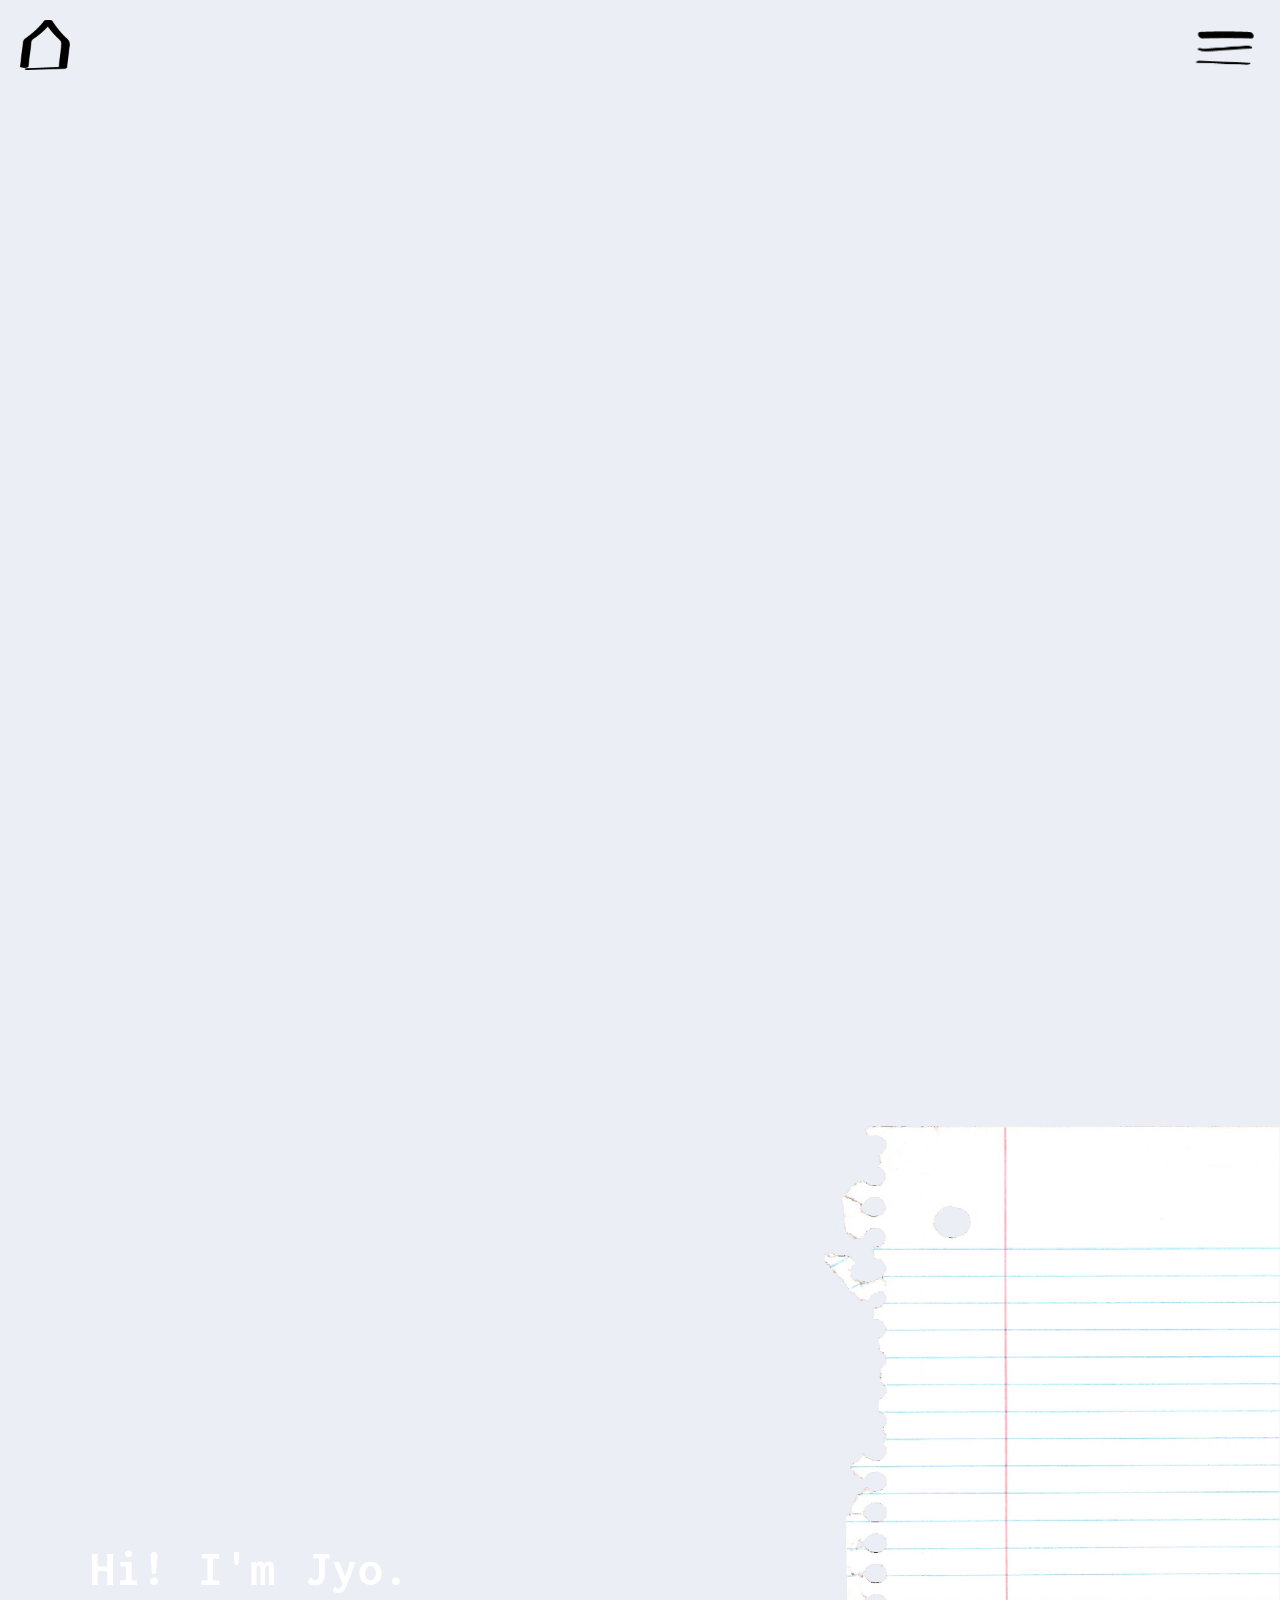
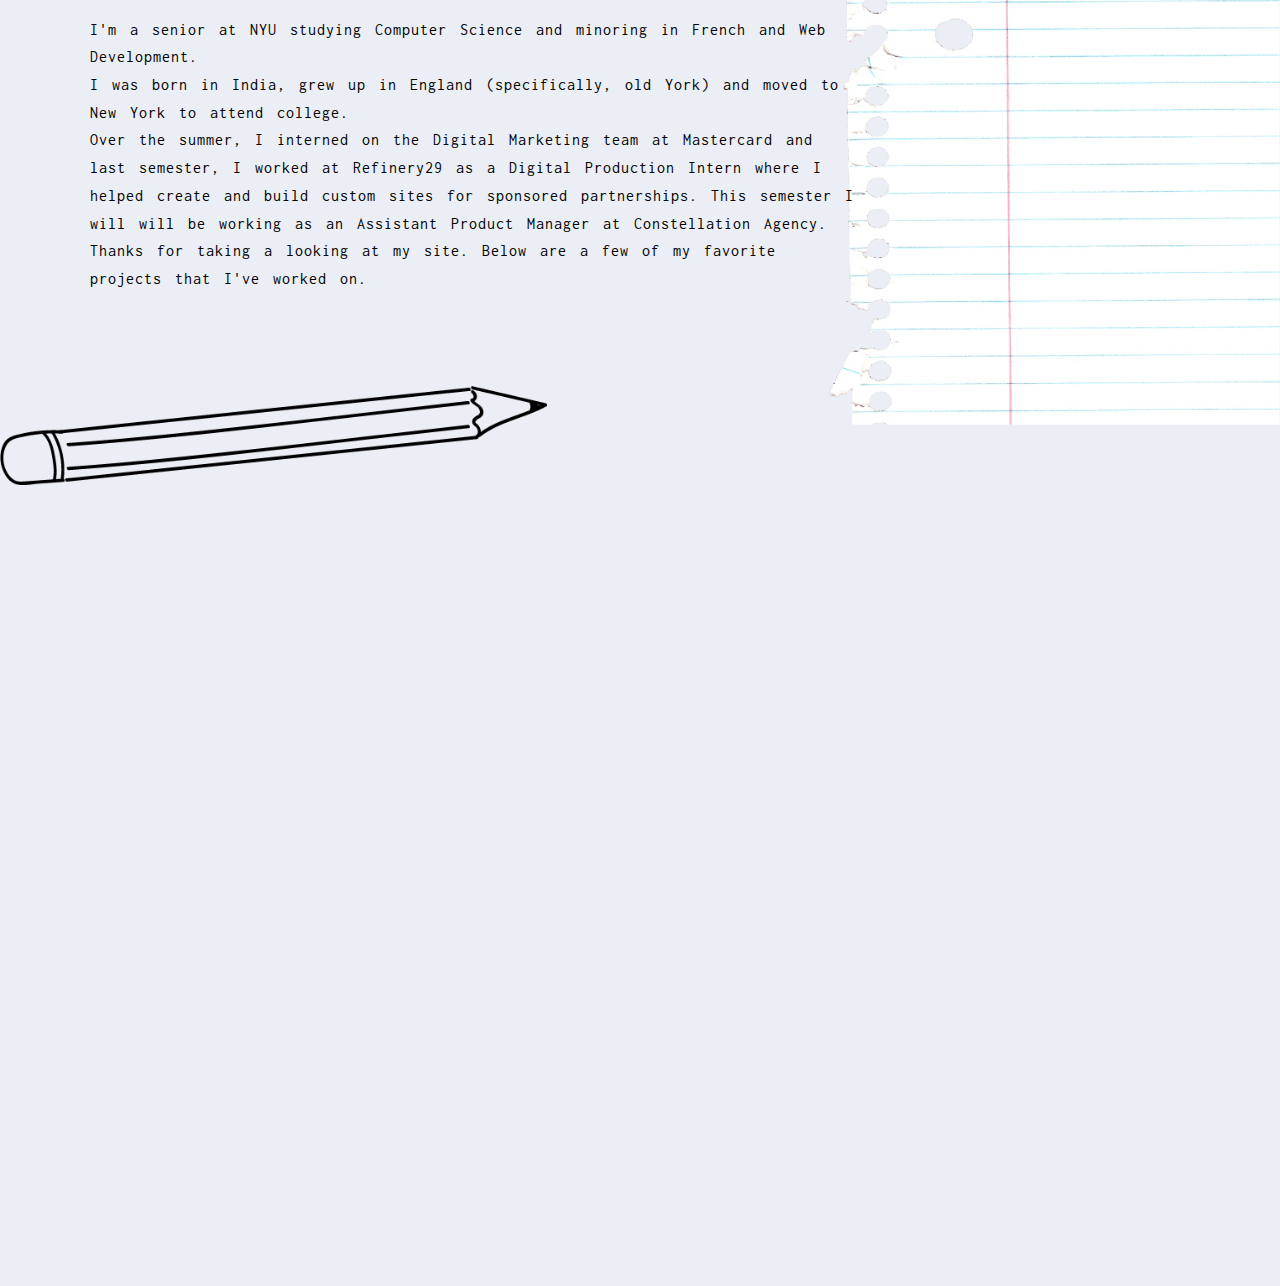
==== commit efa40c80: "edits" ====
--- a/index.html
+++ b/index.html
@@ -6,9 +6,6 @@
     <!-- or -->
     <link rel="stylesheet" href="https://cdnjs.cloudflare.com/ajax/libs/animate.css/3.5.2/animate.min.css">
     <link rel="stylesheet" type="text/css" href="styles/styles.css">
-    <link href="https://fonts.googleapis.com/css?family=Alfa+Slab+One|Bangers|Bevan|Bungee|Coustard" rel="stylesheet">
-    <link href="https://fonts.googleapis.com/css?family=Barrio|Faster+One|Gravitas+One|Holtwood+One+SC|Ultra" rel="stylesheet">
-    <link href="https://fonts.googleapis.com/css?family=Source+Sans+Pro" rel="stylesheet">
     <link href="https://fonts.googleapis.com/css?family=Inconsolata" rel="stylesheet">
 
     <link rel="shortcut icon" href="styles/favicon.ico" type="image/x-icon">
@@ -17,7 +14,7 @@
 </head>
 
 <body>
-    <!-- nav -->
+    <!-- NAV BAR -->
     <div id="myNav" class="overlay">
         <a href="javascript:void(0)"> <img src="styles/close.png" class="closebtn" onclick="closeNav()"></a>
         <div class="overlay-content" id="overlay-nav">
@@ -26,19 +23,18 @@
             <a href="about.html"><img src="styles/about-nav.png" class="links"></a>
             <br>
             <a href="projects.html"><img src="styles/work-nav.png" class="links"></a>
-
         </div>
     </div>
+    <!-- home + nav button -->
     <img src="styles/nav.png" id="nav" onclick="openNav()" style="cursor:pointer" />
     <a href="index.html"><img src="styles/home-icon.png" id="home-btn" style="cursor:pointer"></a>
 
-
+    <!-- *************************************************** HOME PAGE ***************************************************-->
     <section id="section">
         <div class="bg"></div>
-
         <br>
 
-
+        <!-- *************************************************** ABOUT PAGE ***************************************************-->
         <div style="height: 100%" class="second">
             <!-- PAPER BACKGROUND -->
             <img src="styles/paper.png" id="paper">
@@ -46,15 +42,15 @@
             <img src="styles/headshot.png" id="headshot-homepage">
             <div>
                 <div id="about-p-homepage">
-                    <h1>Hi! I'm Jyo.</h1>I'm a senior at NYU studying Computer Science and minoring in French and Web Development.<br> I was born in India, grew up in England (specifically, old York) and moved to New York to attend college. <br> Over the
+                    <h1 style="color:white">Hi! I'm Jyo.</h1>I'm a senior at NYU studying Computer Science and minoring in French and Web Development.<br> I was born in India, grew up in England (specifically, old York) and moved to New York to attend college. <br> Over the
                     summer, I interned on the Digital Marketing team at Mastercard and last semester, I worked at Refinery29 as a Digital Production Intern where I helped create and build custom sites for sponsored partnerships. This semester I will will
-                    be working as an Assistant Product Manager at Constellation Agency. <br> Thanks for taking a looking at my site and a few of my favorite projects that I've worked on. </div>
-
+                    be working as an Assistant Product Manager at Constellation Agency. <br> Thanks for taking a looking at my site. Below are a few of my favorite projects that I've worked on. </div>
                 </p>
             </div>
         </div>
+        </div>
 
-        <!-- <img src = "styles/projects.png" id = "projects"/> -->
+        <!-- *************************************************** PROJECTS PAGE ***************************************************-->
         <div id="Container">
             <div class="slide slide1" data-background="rgba(255, 255, 255,1.0)">
 
@@ -62,14 +58,14 @@
                     <div class="container-wrap">
                         <div class="main">
                             <img src="styles/pencil.png" id="pencil" style="position:static; bottom:0">
-                            <h1> favorite projects...</h1>
+                            <h1 id="projects-header"> favorite projects...</h1>
                             <div class="row" style="margin-left:6%">
                                 <div class="column">
                                     <a href="http://linserv1.cims.nyu.edu:13362/" id="work-list">
                                         <h3>budget tracker</h3>
                                     </a>
                                     <div class="content">
-                                        <img src="styles/icon-1.png" style="width:100%" class="bounce animated" id="budget-icon">
+                                        <img src="styles/icon-1.png" style="width:100%" id="budget-icon">
                                         <div class="overlay-mini">
                                             <div class="text">This is a user friendly budget tracker, which offers a simple breakdown of spending and expenses. Users can add, delete and modify the values to keep track of their budget and keep an eye on their spending.
                                             </div>
--- a/styles/styles.css
+++ b/styles/styles.css
@@ -106,7 +106,7 @@
 #paper {
     height: 100%;
     /* margin-top: 20%; */
-    margin-left: 77%;
+    right: 0%;
     position: absolute;
     top: 125%;
 }
@@ -117,7 +117,9 @@
     left: 7%;
     top: 169%;
     font-family: 'Inconsolata', monospace;
-    line-height: 160%;
+    line-height: 173%;
+    word-spacing: 4px;
+    letter-spacing: 1px;
     animation: fade-in 5s
 }
 
@@ -126,6 +128,7 @@
     position: absolute;
     top: 140%;
     left: 22%;
+    display: none;
 }
 
 .overlay {
@@ -164,6 +167,14 @@
 
 /* PORTFOLIO PAGE */
 
+#projects-header {
+    display: none;
+}
+
+.row {
+    display: none;
+}
+
 .row,
 .row>.column {
     padding: 30px;
@@ -296,6 +307,11 @@
     vertical-align: middle;
 }
 
+#budget-icon,
+#graphics-icon {
+    border: #e6e6e6 solid 2px;
+}
+
 .project-para {
     display: inline-block;
     width: 40%
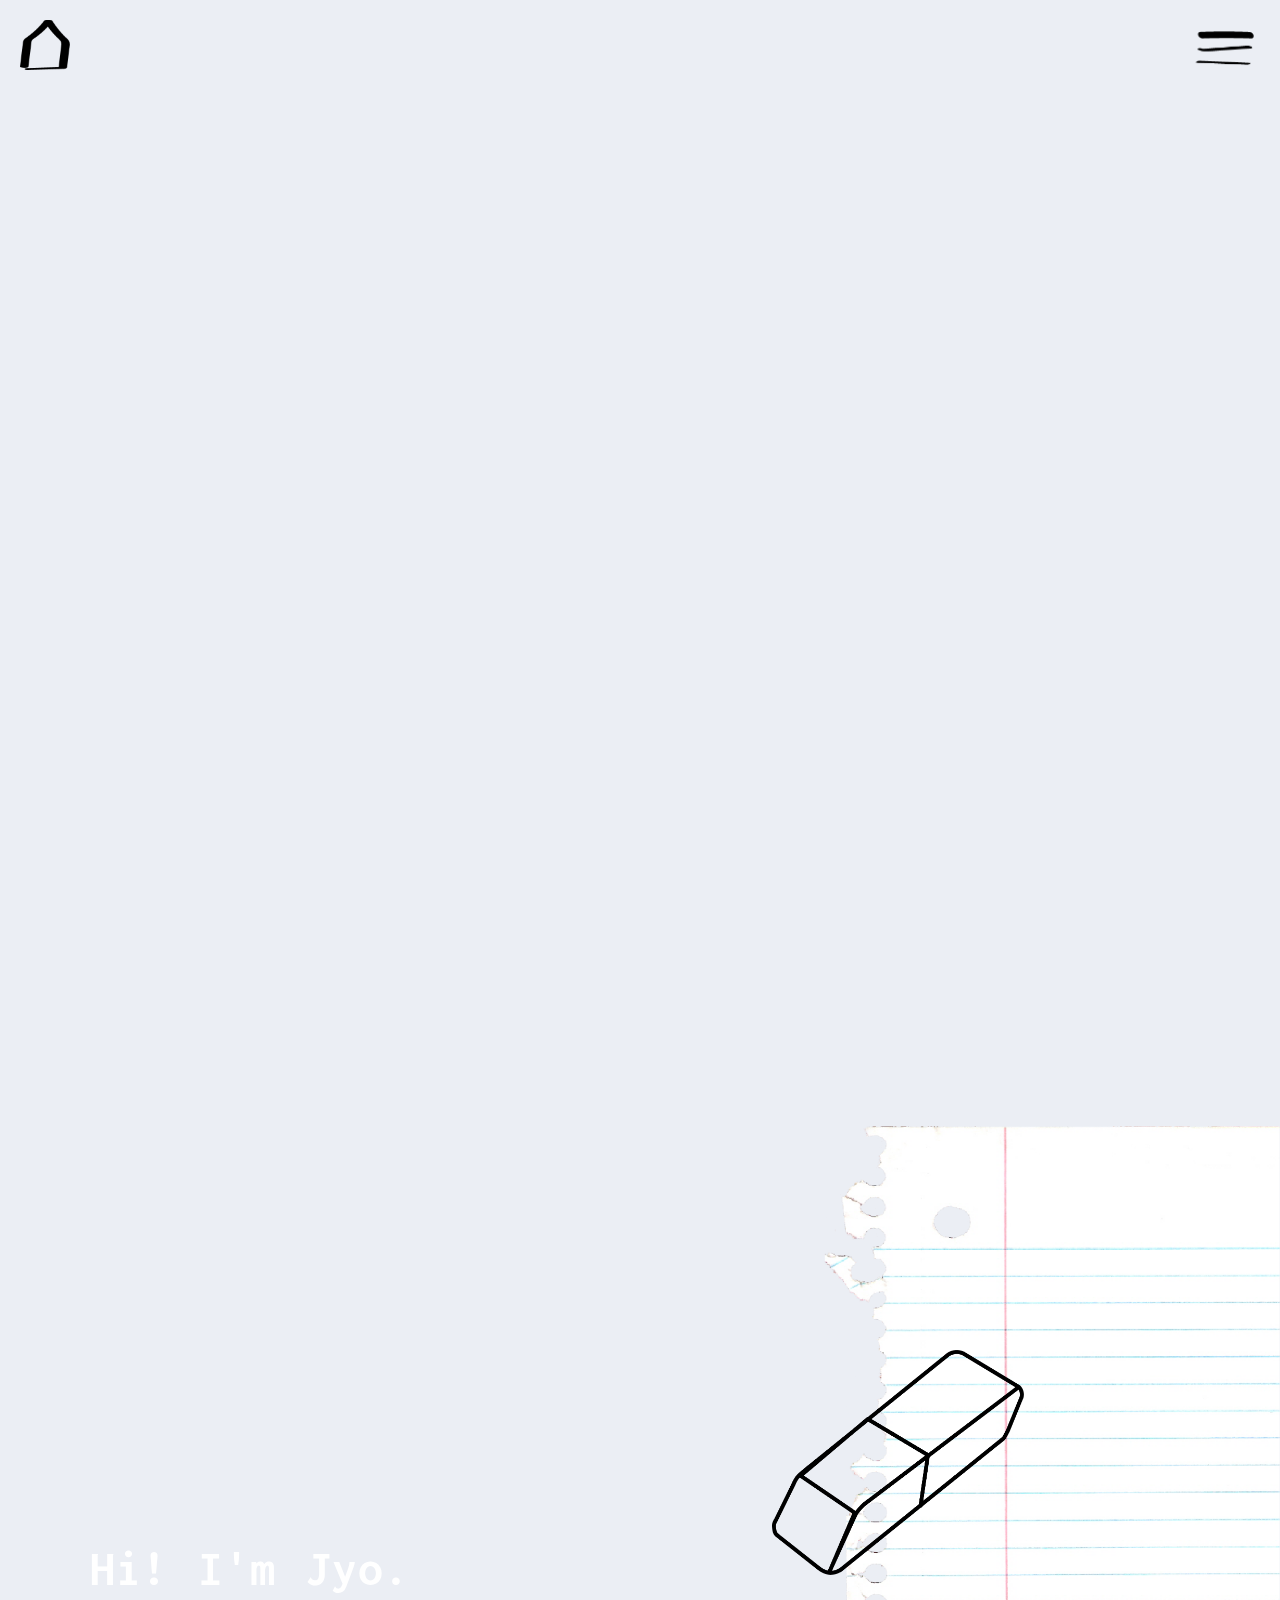
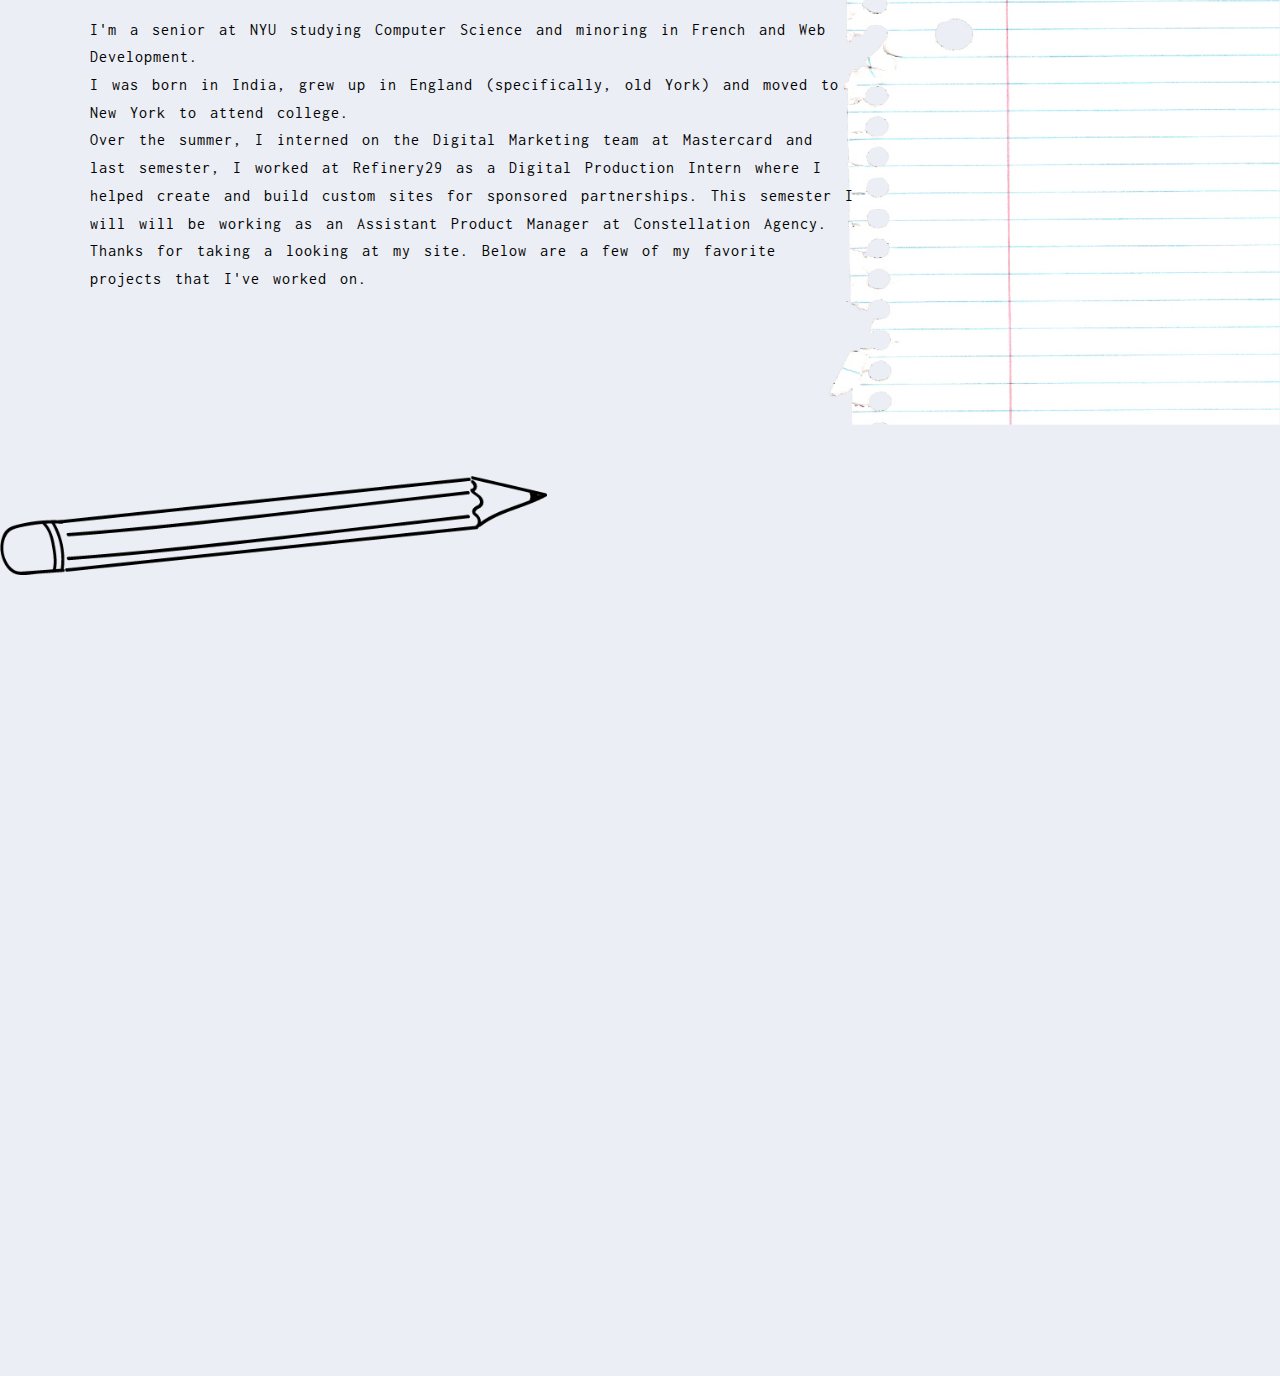
==== commit d0474d73: "further changes" ====
--- a/index.html
+++ b/index.html
@@ -38,6 +38,7 @@
         <div style="height: 100%" class="second">
             <!-- PAPER BACKGROUND -->
             <img src="styles/paper.png" id="paper">
+            <img src="styles/rubber.png" id="rubber">
             <!-- <img src="styles/about.svg" id="about-img" style="top: 125%; right: 1%s"> -->
             <img src="styles/headshot.png" id="headshot-homepage">
             <div>
@@ -51,6 +52,7 @@
         </div>
 
         <!-- *************************************************** PROJECTS PAGE ***************************************************-->
+        <div style="height:10%"></div>
         <div id="Container">
             <div class="slide slide1" data-background="rgba(255, 255, 255,1.0)">
 
--- a/styles/styles.css
+++ b/styles/styles.css
@@ -345,6 +345,13 @@
     animation: fade-in 5s;
 }
 
+#rubber {
+    height: 25%;
+    position: absolute;
+    top: 150%;
+    right: 20%;
+}
+
 #hi {
     width: 19%;
     position: absolute;
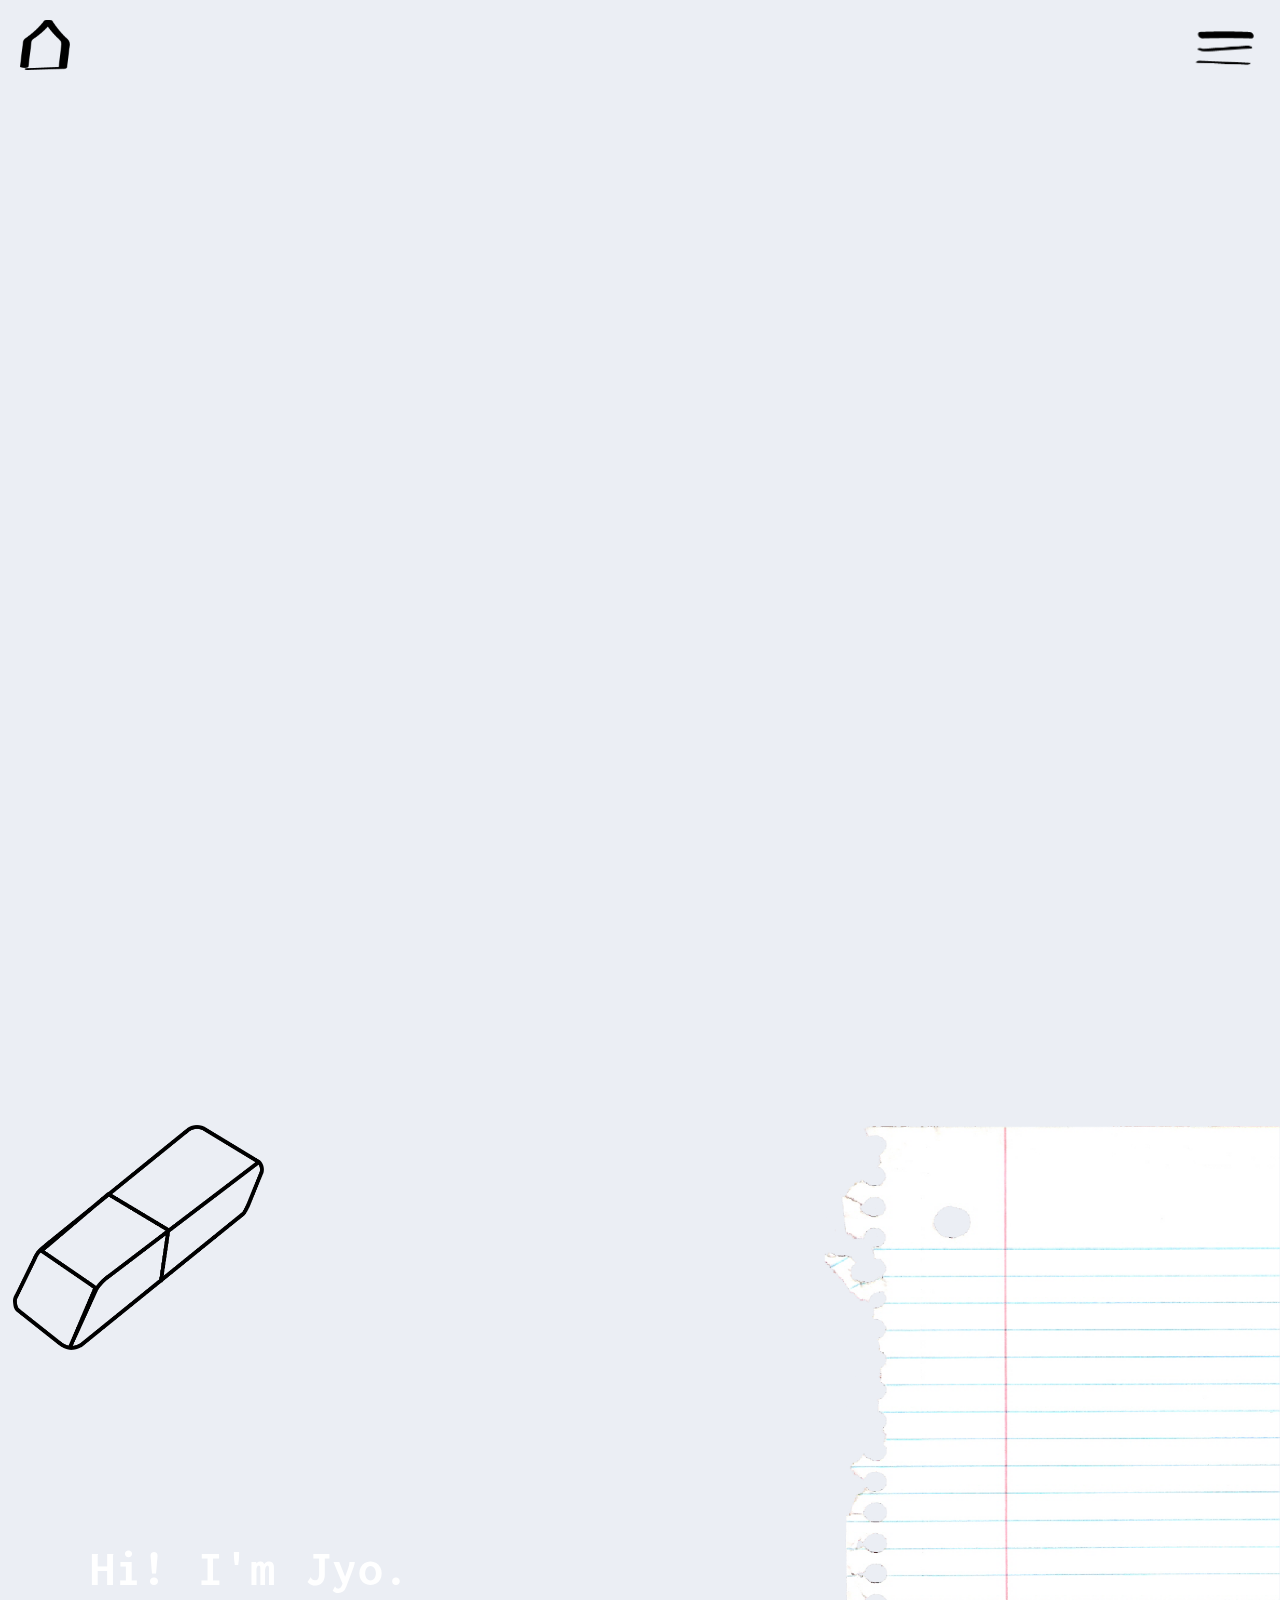
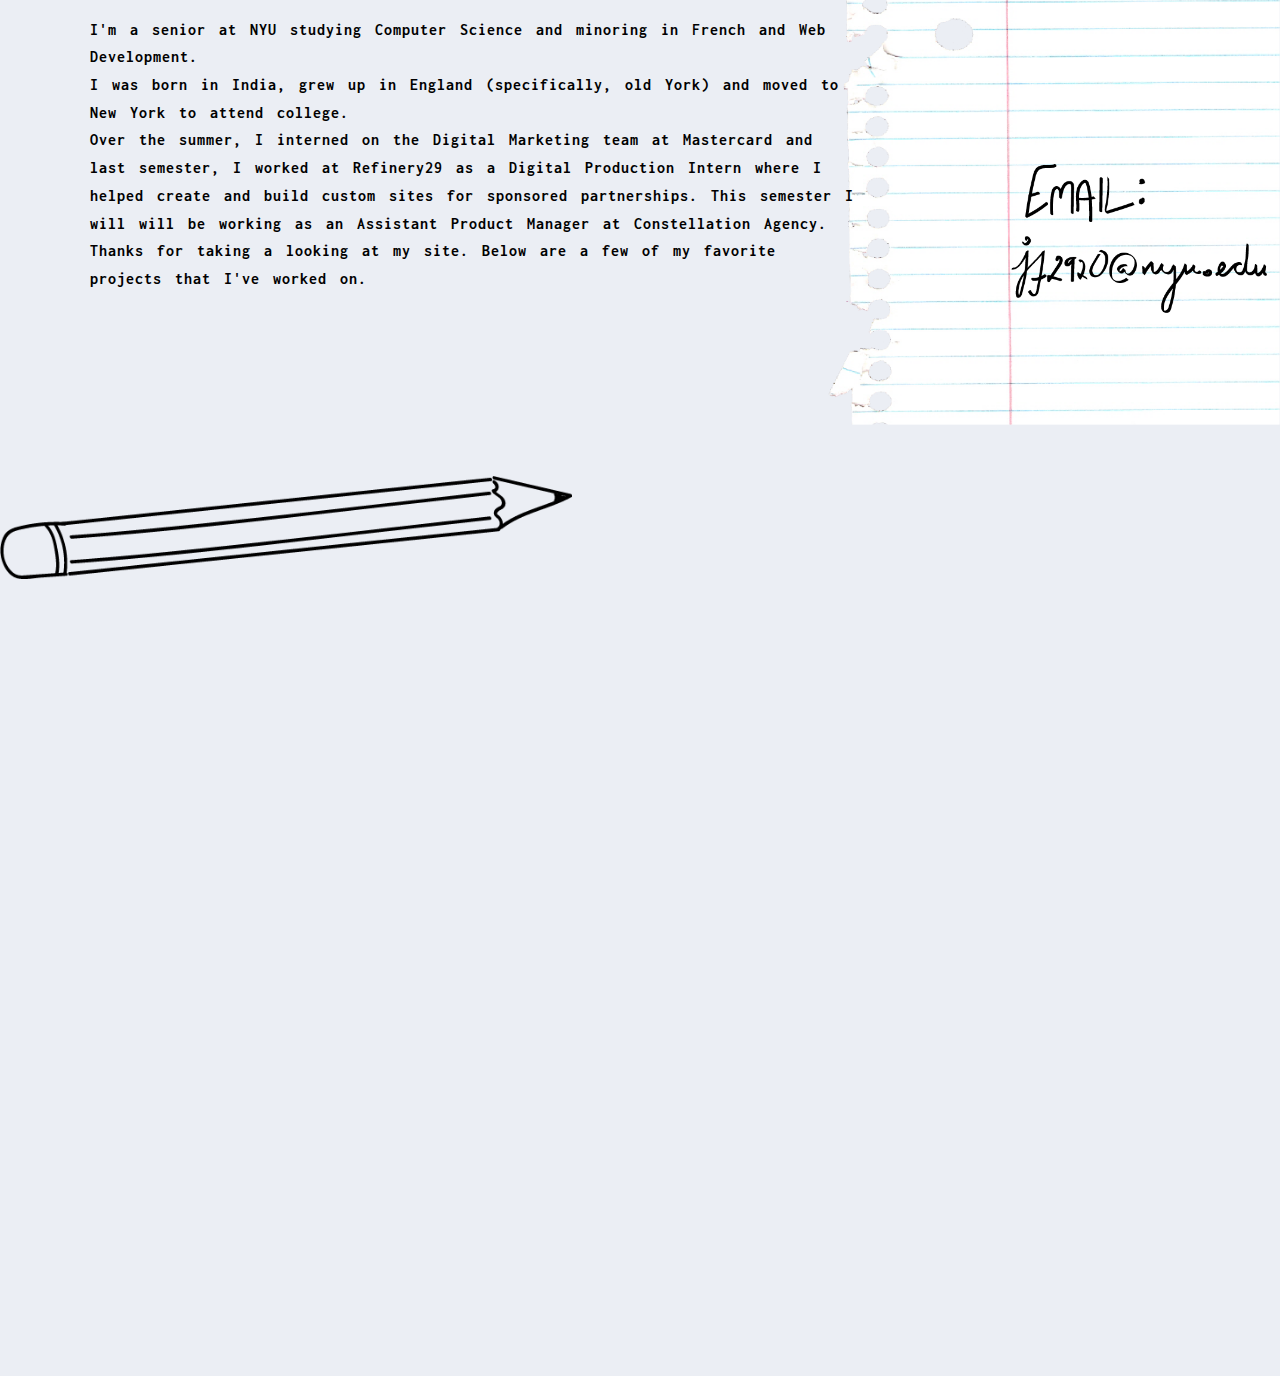
==== commit d1d4ea8e: "further changes" ====
--- a/index.html
+++ b/index.html
@@ -38,14 +38,15 @@
         <div style="height: 100%" class="second">
             <!-- PAPER BACKGROUND -->
             <img src="styles/paper.png" id="paper">
+            <img src="styles/email.png" id="email">
             <img src="styles/rubber.png" id="rubber">
             <!-- <img src="styles/about.svg" id="about-img" style="top: 125%; right: 1%s"> -->
             <img src="styles/headshot.png" id="headshot-homepage">
             <div>
                 <div id="about-p-homepage">
-                    <h1 style="color:white">Hi! I'm Jyo.</h1>I'm a senior at NYU studying Computer Science and minoring in French and Web Development.<br> I was born in India, grew up in England (specifically, old York) and moved to New York to attend college. <br> Over the
+                    <h1 style="color:white">Hi! I'm Jyo.</h1><b>I'm a senior at NYU studying Computer Science and minoring in French and Web Development.<br> I was born in India, grew up in England (specifically, old York) and moved to New York to attend college. <br> Over the
                     summer, I interned on the Digital Marketing team at Mastercard and last semester, I worked at Refinery29 as a Digital Production Intern where I helped create and build custom sites for sponsored partnerships. This semester I will will
-                    be working as an Assistant Product Manager at Constellation Agency. <br> Thanks for taking a looking at my site. Below are a few of my favorite projects that I've worked on. </div>
+                    be working as an Assistant Product Manager at Constellation Agency. <br> Thanks for taking a looking at my site. Below are a few of my favorite projects that I've worked on.</b> </div>
                 </p>
             </div>
         </div>
--- a/styles/styles.css
+++ b/styles/styles.css
@@ -85,7 +85,7 @@
 }
 
 #pencil {
-    height: 11%;
+    height: 11.5%;
 }
 
 #pencil-2 {
@@ -348,8 +348,15 @@
 #rubber {
     height: 25%;
     position: absolute;
-    top: 150%;
-    right: 20%;
+    top: 125%;
+    left: 1%;
+}
+
+#email {
+    width: 20%;
+    position: absolute;
+    top: 196%;
+    right: 1%;
 }
 
 #hi {
